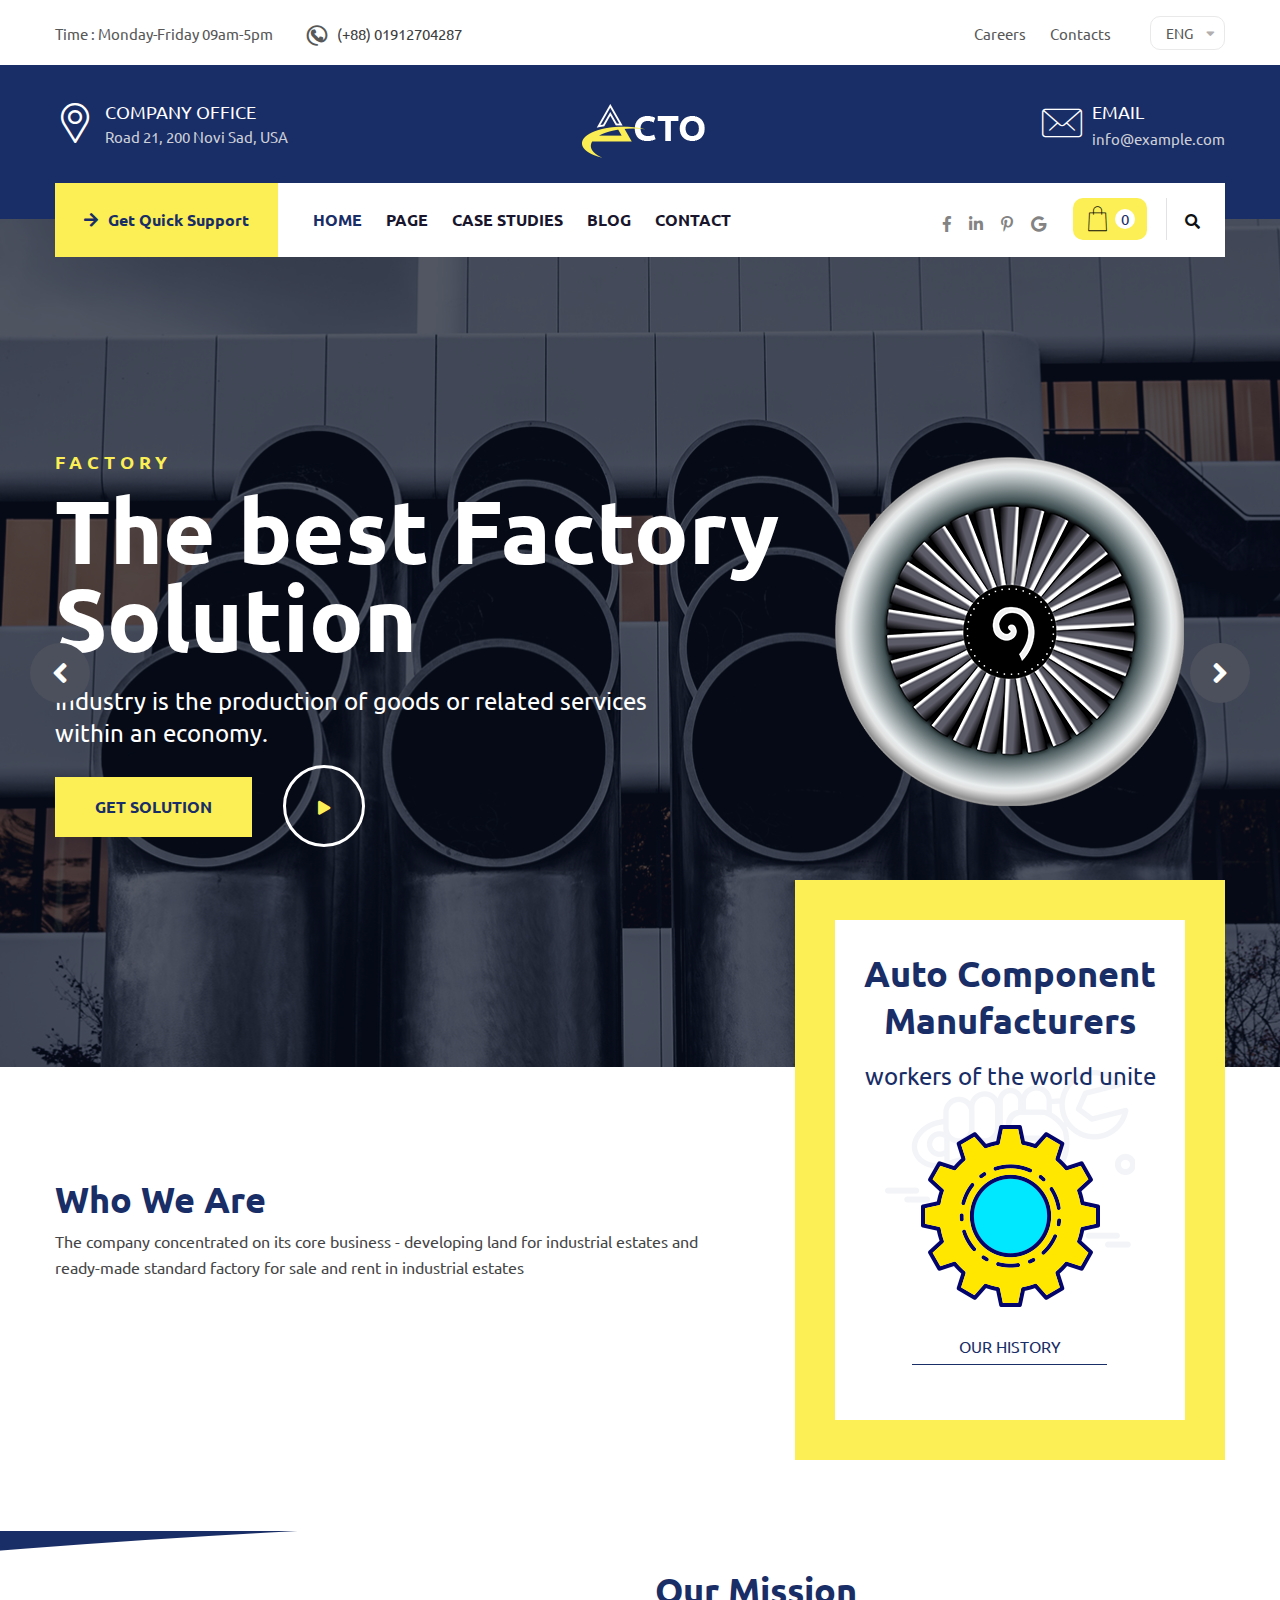
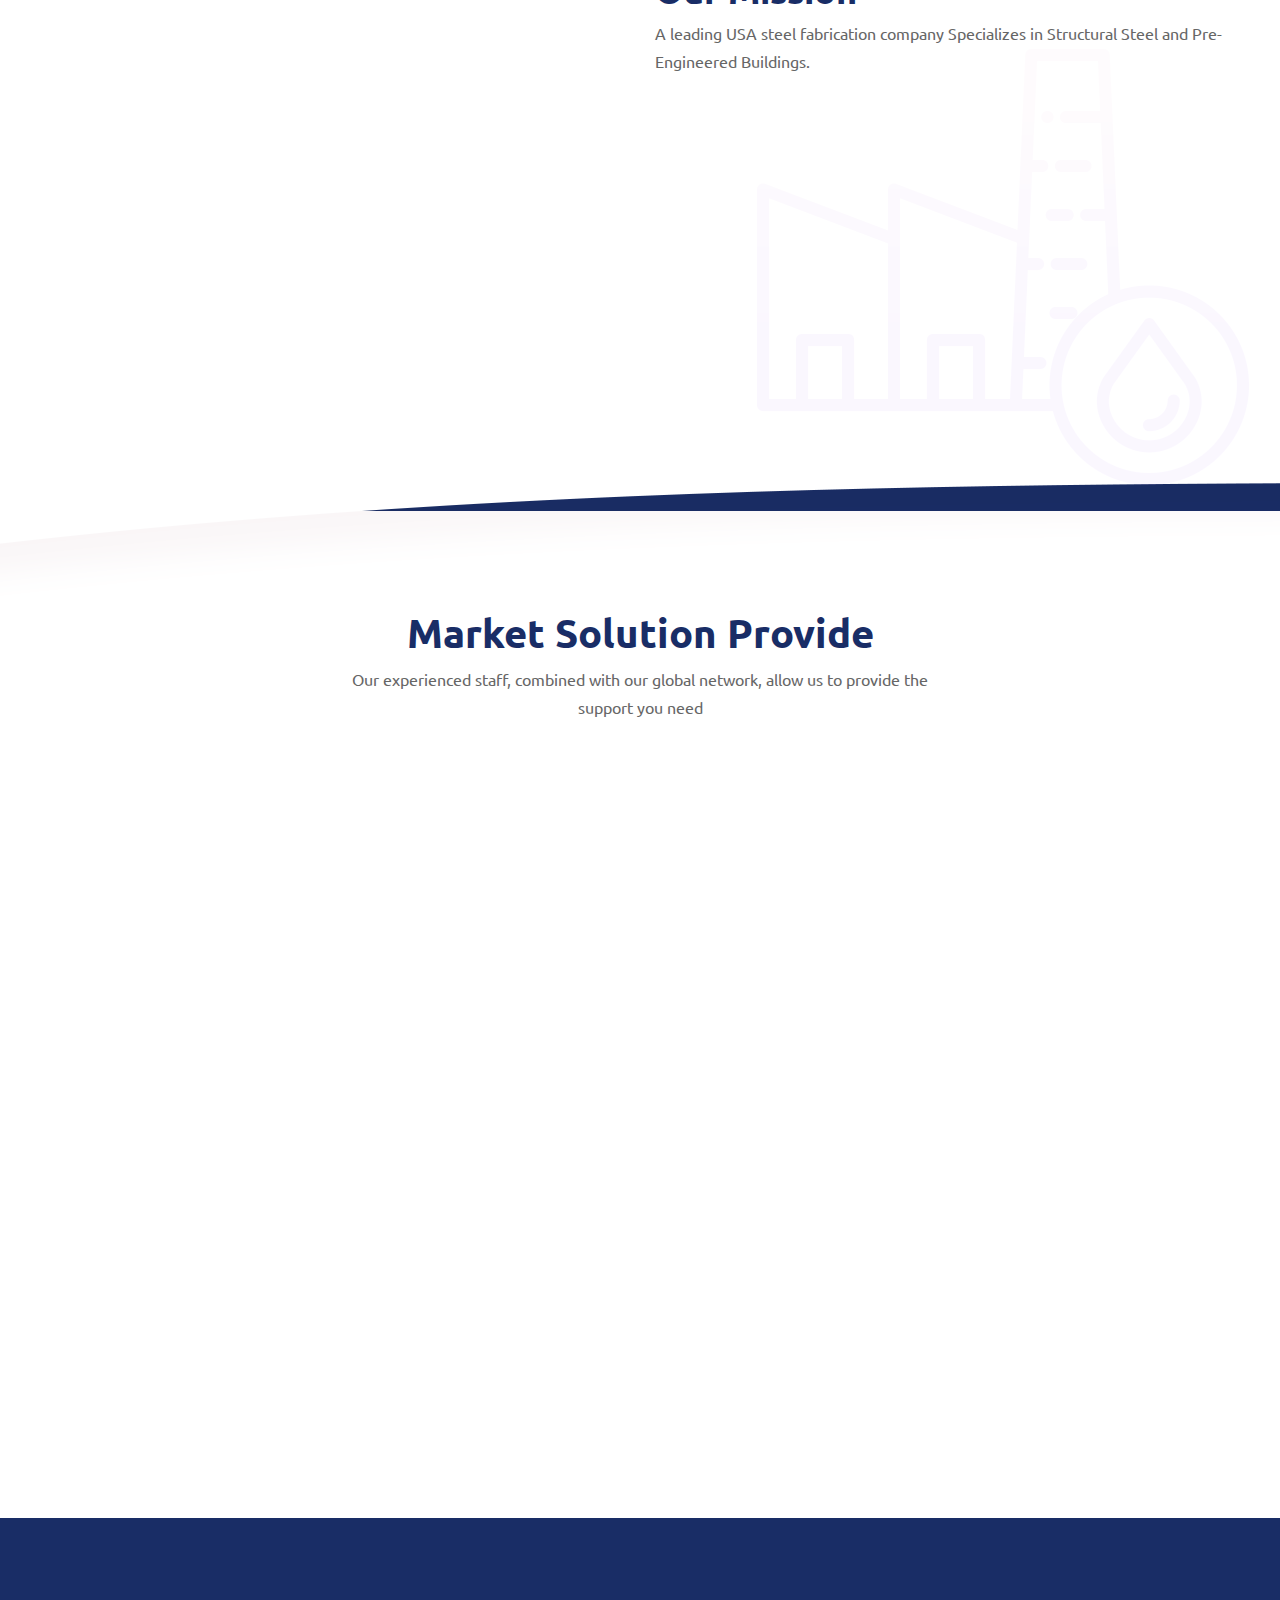
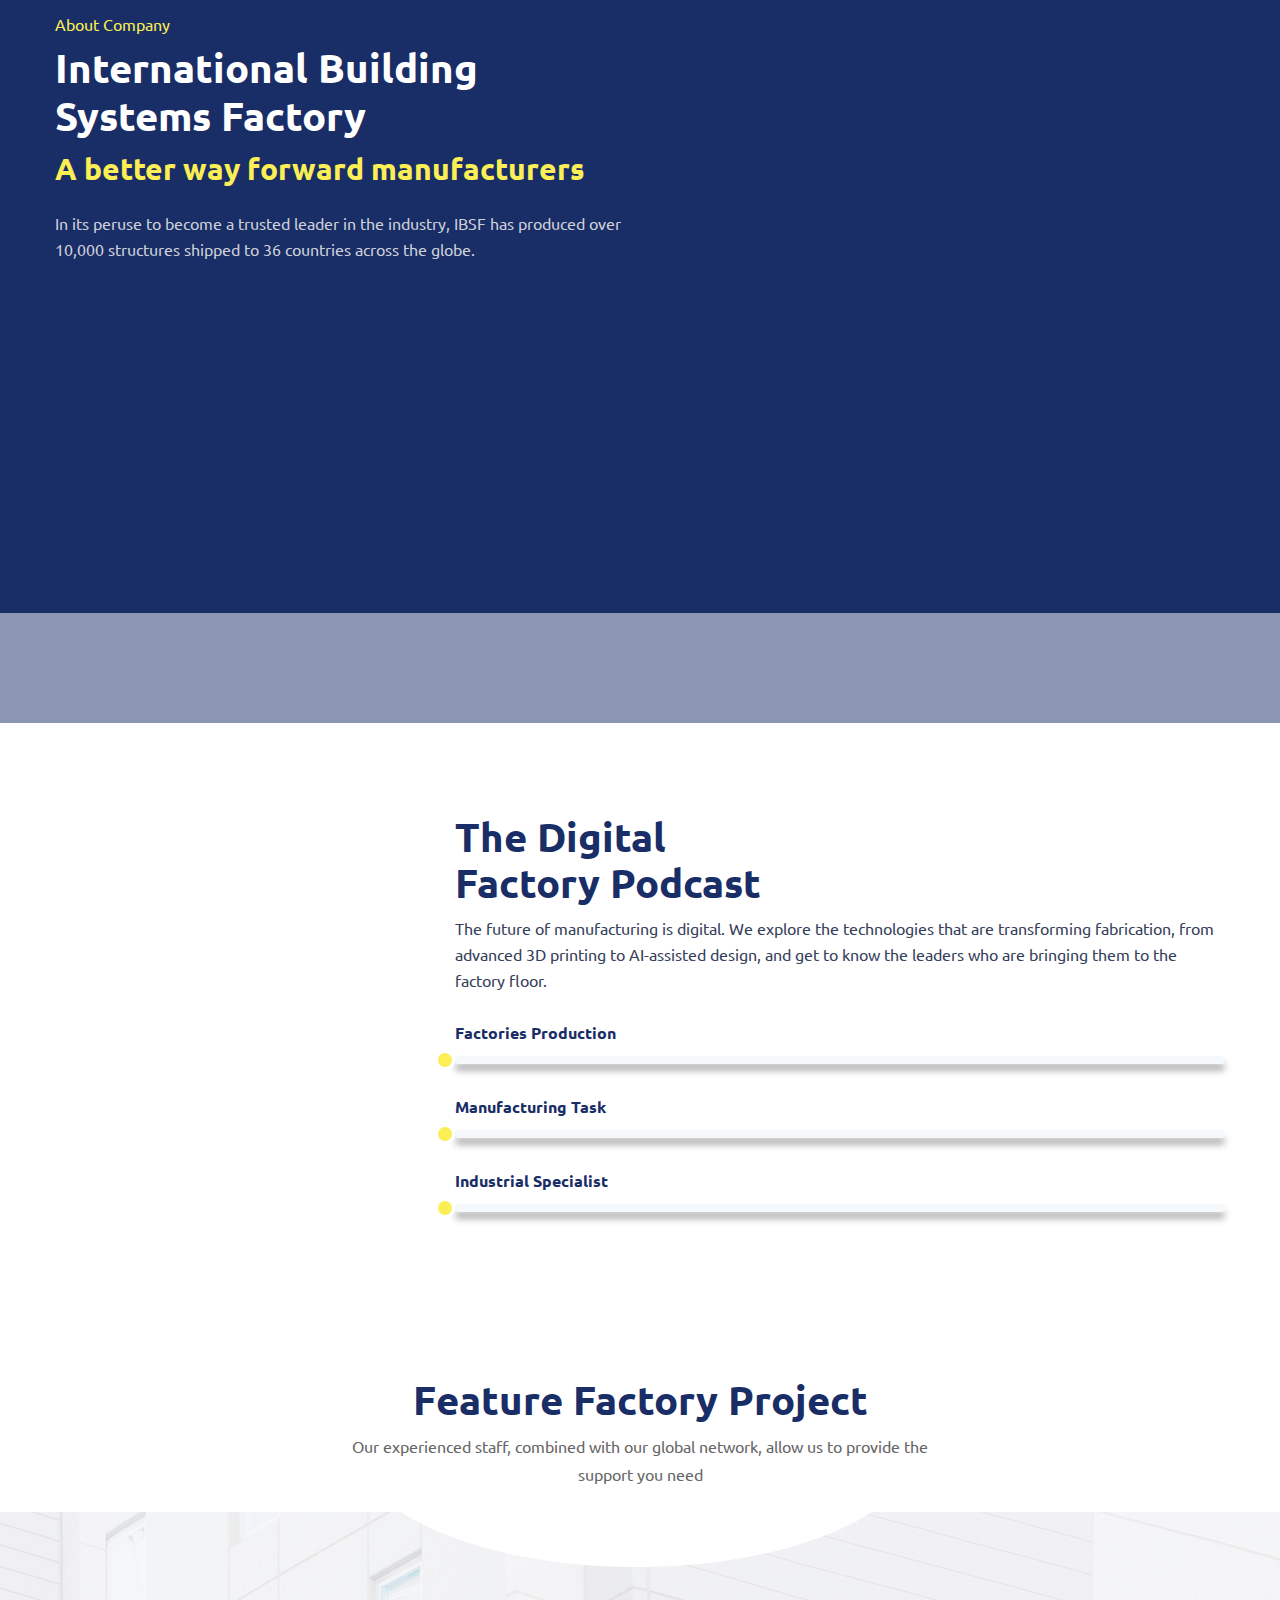
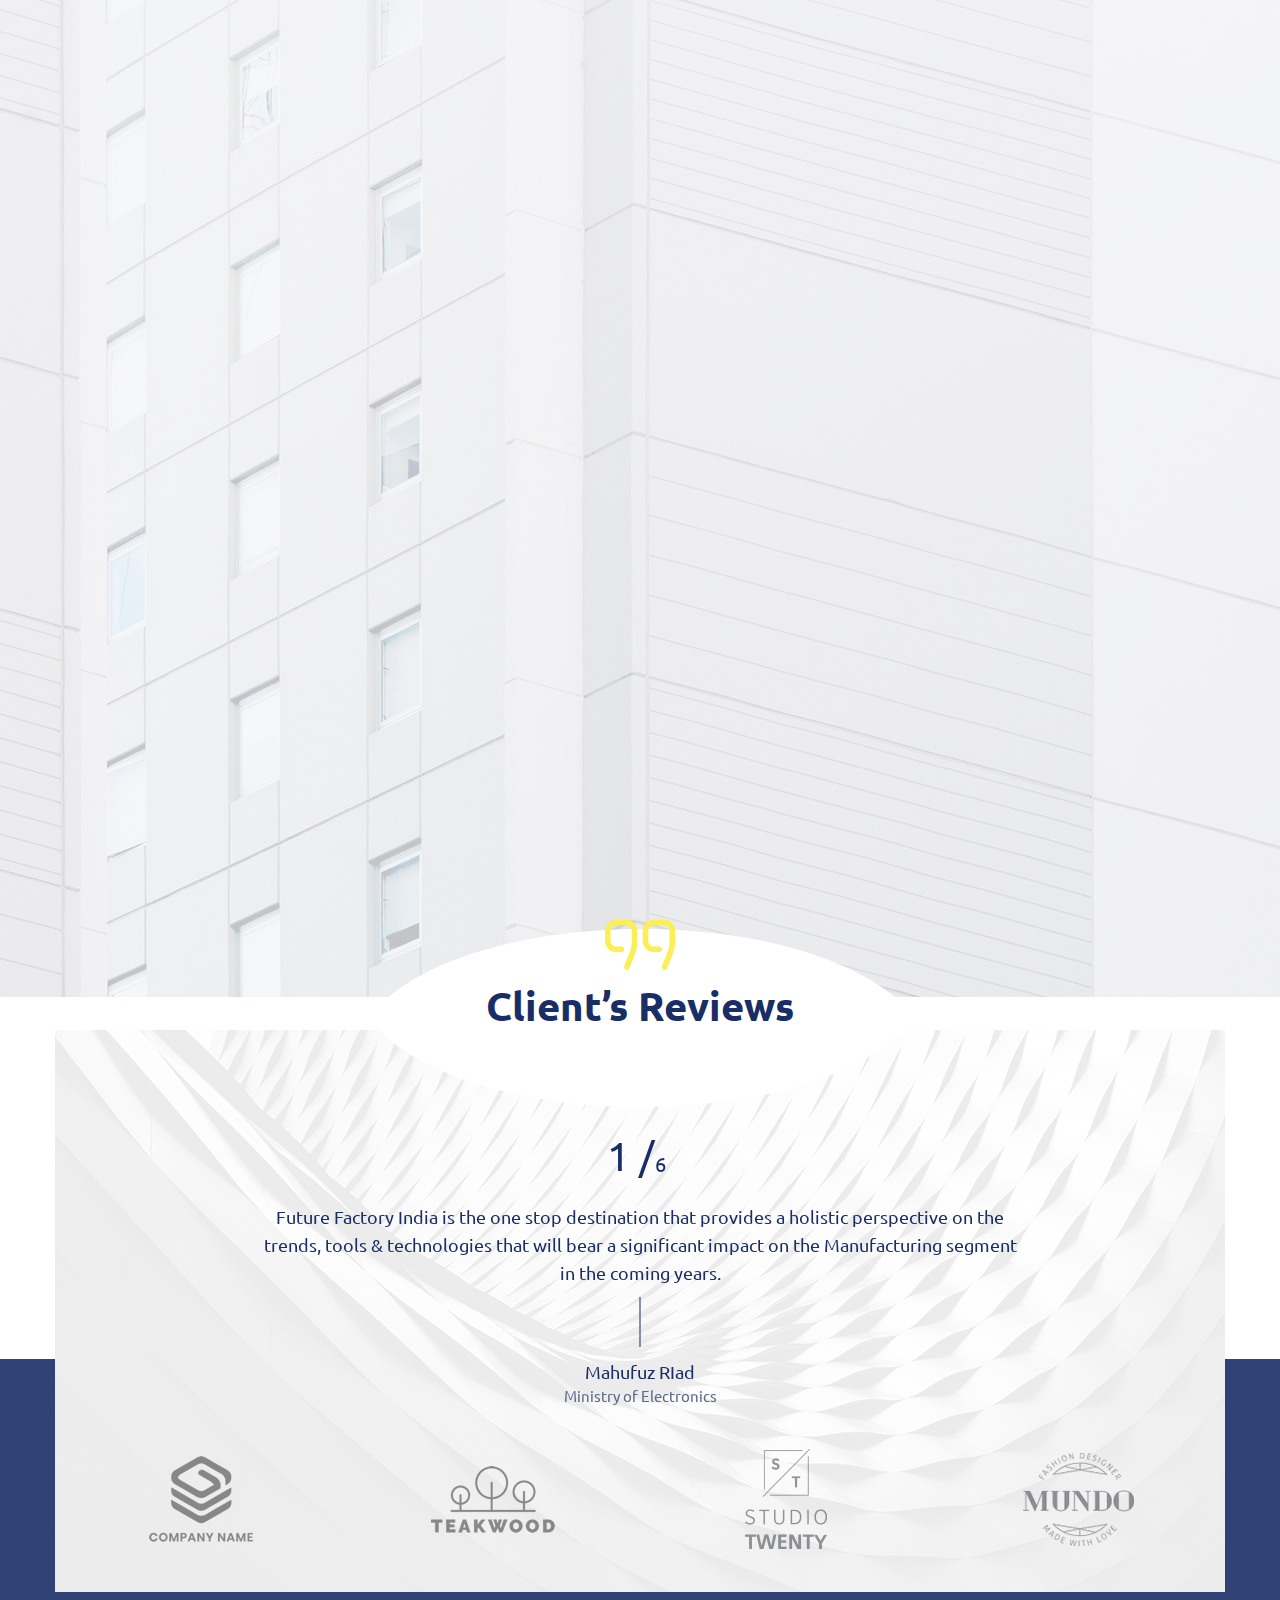
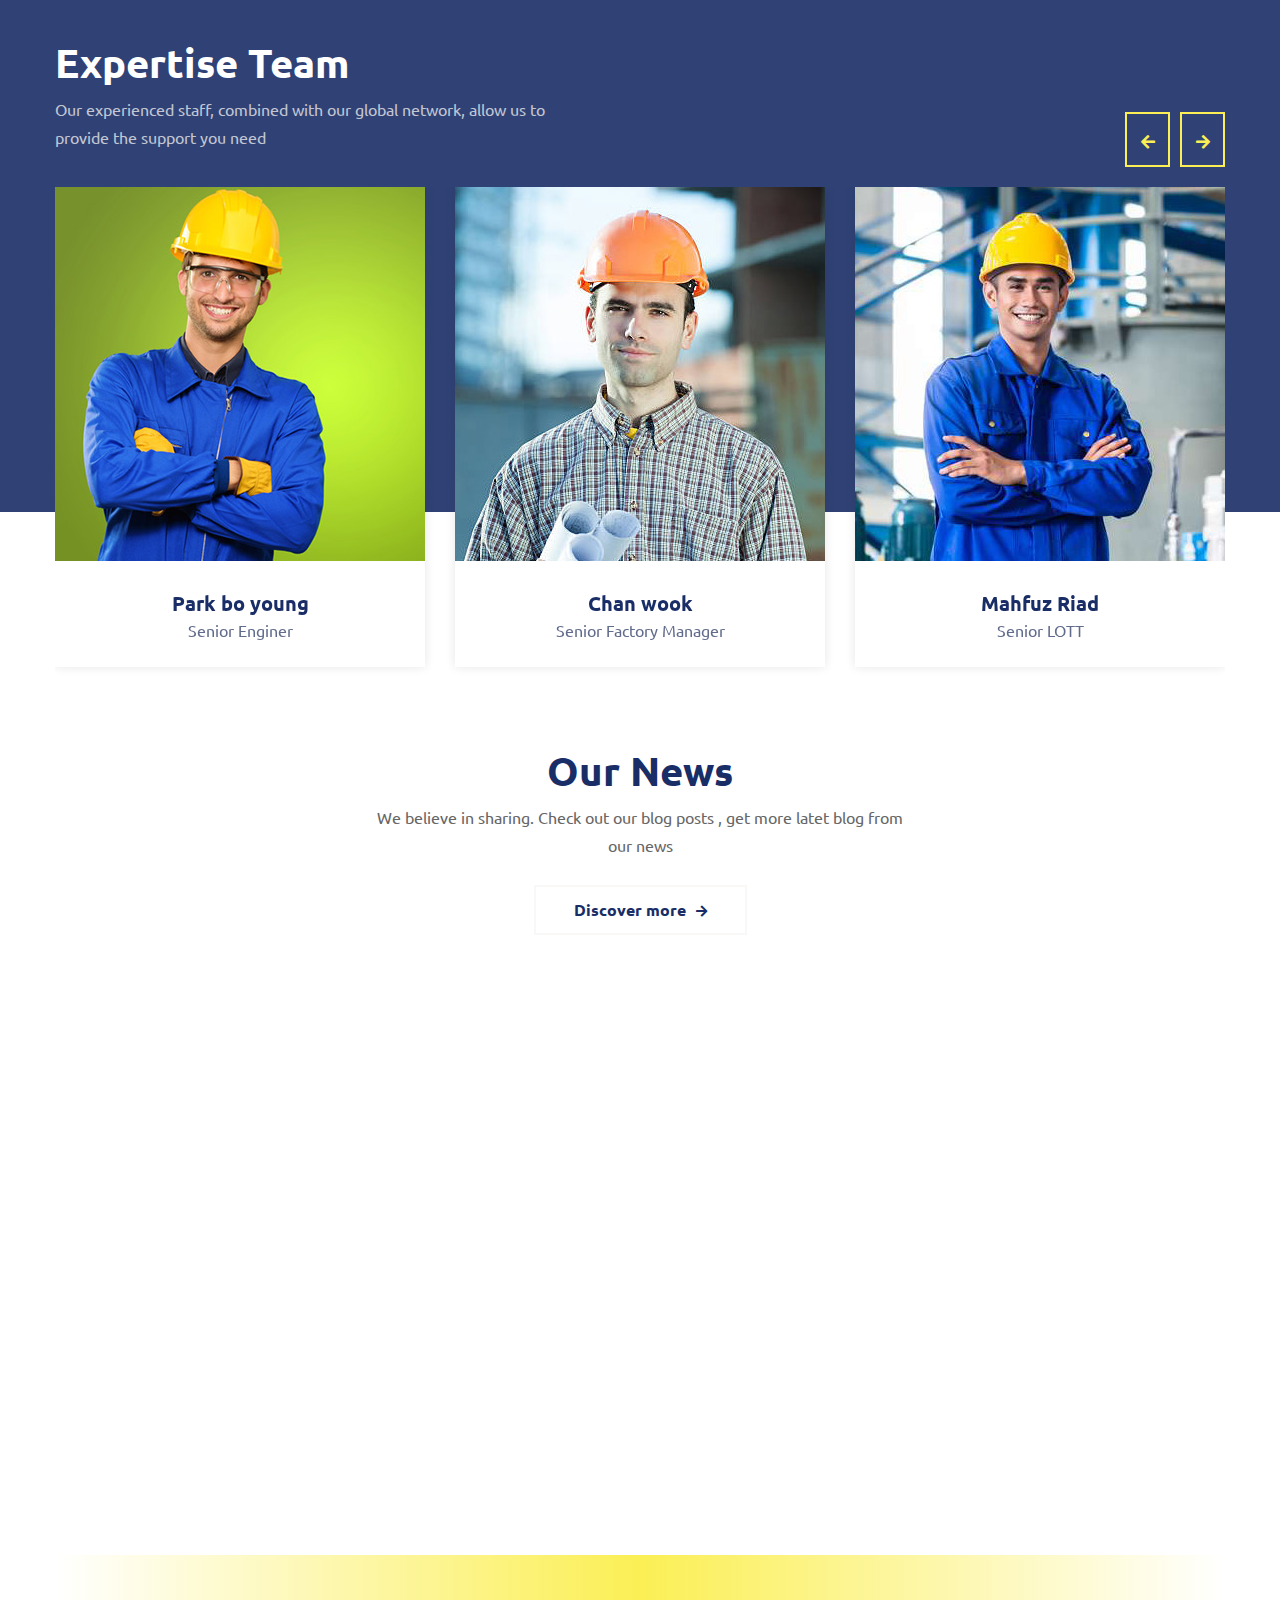
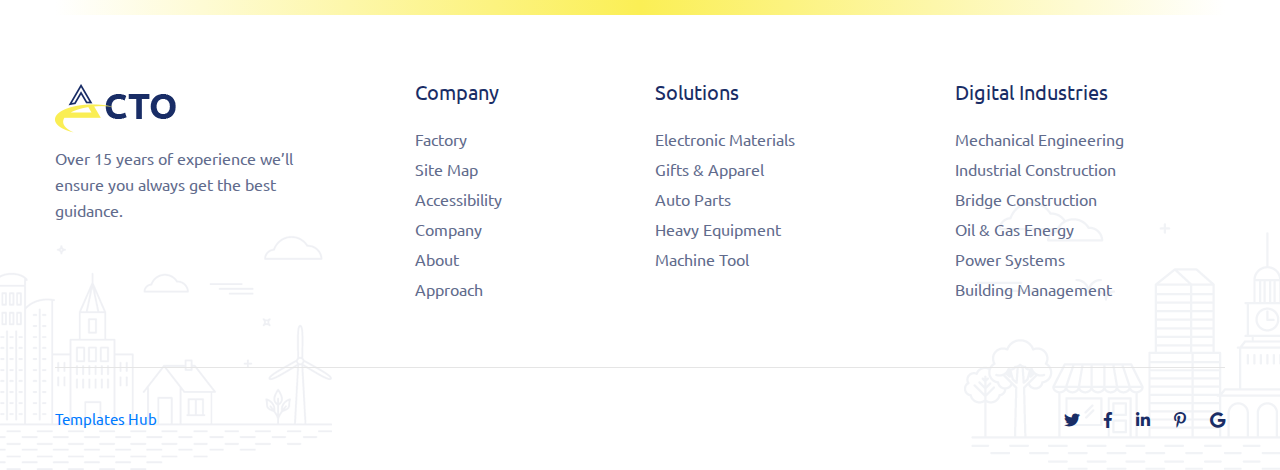
==== index-2.html @ e413510d "first commit" ====
<!DOCTYPE html>
<html lang="en">

<!-- Acto/index.html  13 Nov 2019 12:58:05 GMT -->
<head>
<meta charset="utf-8">
<meta http-equiv="X-UA-Compatible" content="IE=edge">
<meta name="viewport" content="width=device-width, initial-scale=1.0, maximum-scale=1.0, user-scalable=0">

<title>Acto - HTML 5 Template Preview</title>

<!-- Stylesheets -->
<link href="css/style.css" rel="stylesheet">
<link href="css/responsive.css" rel="stylesheet">
<link rel="icon" href="images/favicon.ico" type="image/x-icon">

</head>

<!-- page wrapper -->
<body class="boxed_wrapper">


    <!-- preloader -->
    <div class="preloader"></div>
    <!-- preloader -->


    <!-- search-box-layout -->
    <div class="wraper_flyout_search">
        <div class="table">
            <div class="table-cell">
                <div class="flyout-search-layer"></div>
                <div class="flyout-search-layer"></div>
                <div class="flyout-search-layer"></div>
                <div class="flyout-search-close">
                    <span class="flyout-search-close-line"></span>
                    <span class="flyout-search-close-line"></span>
                </div>
                <div class="flyout_search">
                    <div class="flyout-search-title">
                        <h4>Search</h4>
                    </div>
                    <div class="flyout-search-bar">
                        <form role="search" method="get" action="#">
                            <div class="form-row">
                                <input type="search" placeholder="Type to search..." value="" name="s" required="">
                                <button type="submit"><i class="fa fa-search"></i></button>
                            </div>
                        </form>
                    </div>
                </div>
            </div>
        </div>
    </div>
    <!-- search-box-layout end -->


    <!-- main header -->
    <header class="main-header">
        <!-- header-top -->
        <div class="header-top">
            <div class="container">
                <div class="inner-container clearfix">
                    <ul class="header-info pull-left">
                        <li>Time : Monday-Friday 09am-5pm</li>
                        <li><i class="flaticon-telephone-auricular-with-cable"></i><a href="tel:(+88)01912704287">(+88) 01912704287</a></li>
                    </ul>
                    <ul class="header-nav pull-right">
                        <li><a href="#">Careers</a></li>
                        <li><a href="#">Contacts</a></li>
                        <li>
                            <div class="language dropdownn">
                                <a class="dropdown-toggle" id="dropdownMenu4" data-toggle="dropdown" aria-haspopup="true" aria-expanded="true" href="#">Eng</a>
                                <ul class="dropdown-menu" aria-labelledby="dropdownMenu4">
                                    <li><a href="#">Eng</a></li>
                                    <li><a href="#">Chi</a></li>
                                    <li><a href="#">Ger</a></li>
                                    <li><a href="#">Fre</a></li>
                                </ul>
                            </div>
                        </li>
                    </ul>
                </div>
            </div>
        </div><!-- header-top end -->

        <!-- header-upper -->
        <div class="header-upper">
            <div class="container">
                <div class="inner-container clearfix">
                    <div class="left-content pull-left">
                        <div class="info-box">
                            <div class="icon-box"><i class="flaticon-placeholder"></i></div>
                            <h5>Company Office</h5>
                            <span>Road 21, 200 Novi Sad, USA</span>
                        </div>
                        <div class="logo-box">
                            <figure class="logo"><a href="index-2.html"><img src="images/logo.png" alt=""></a></figure>
                        </div>
                    </div>
                    <div class="right-content pull-right">
                        <div class="info-box">
                            <div class="icon-box"><i class="flaticon-mail"></i></div>
                            <h5>Email</h5>
                            <a href="mailto:info@example.com">info@example.com</a>
                        </div>
                    </div>
                </div>
            </div>
        </div><!-- header-upper end -->

        <!-- header-bottom -->
        <div class="header-bottom">
            <div class="container">
                <div class="outer-container">
                    <div class="nav-outer clearfix">
                        <div class="menu-area pull-left clearfix">
                            <div class="button-box"><a href="#"><i class="fas fa-arrow-right"></i>Get Quick Support</a></div>
                            <nav class="main-menu navbar-expand-lg">
                                <div class="navbar-header">
                                    <!-- Toggle Button -->      
                                    <button type="button" class="navbar-toggle" data-toggle="collapse" data-target=".navbar-collapse">
                                    <span class="icon-bar"></span>
                                    <span class="icon-bar"></span>
                                    <span class="icon-bar"></span>
                                    </button>
                                </div>
                                <div class="navbar-collapse collapse clearfix">
                                    <ul class="navigation clearfix">
                                        <li class="current dropdown"><a href="#">Home</a>
                                            <ul>
                                                <li><a href="index-2.html">Home Factory</a></li>
                                                <li><a href="index-3.html">Home Industry</a></li>
                                                <li><a href="index-4.html">Home Construction</a></li>
                                                <li><a href="index-5.html">Home Oil & Gas</a></li>
                                                <li><a href="index-6.html">Home Power Energy</a></li>
                                                <li><a href="index-7.html">Home Industrial Machinery</a></li>
                                                <li><a href="index-8.html">Home Fabric & Textile</a></li>
                                                <li><a href="index-9.html">Home Medical Equepments</a></li>
                                                <li class="dropdown"><a href="#">Header Styles</a>
                                                    <ul>
                                                        <li><a href="index-2.html">Header Style 01</a></li>
                                                        <li><a href="index-3.html">Header Style 02</a></li>
                                                        <li><a href="index-4.html">Header Style 03</a></li>
                                                        <li><a href="index-5.html">Header Style 04</a></li>
                                                        <li><a href="index-6.html">Header Style 05</a></li>
                                                        <li><a href="index-7.html">Header Style 06</a></li>
                                                        <li><a href="index-8.html">Header Style 07</a></li>
                                                        <li><a href="index-9.html">Header Style 08</a></li>
                                                    </ul>
                                                </li>
                                            </ul>
                                        </li>
                                        <li class="dropdown"><a href="#">Page</a>
                                            <ul>
                                                <li class="dropdown"><a href="#">About Page</a>
                                                    <ul>
                                                        <li><a href="about.html">About Type 01</a></li>
                                                        <li><a href="about-2.html">About Type 02</a></li>
                                                    </ul>
                                                </li>
                                                <li class="dropdown"><a href="#">Team Page</a>
                                                    <ul>
                                                        <li><a href="team.html">Team Type 01</a></li>
                                                        <li><a href="team-2.html">Team Type 02</a></li>
                                                    </ul>
                                                </li>
                                                <li class="dropdown"><a href="#">Service Page</a>
                                                    <ul>
                                                        <li><a href="service.html">Service Type 01</a></li>
                                                        <li><a href="service-2.html">Service Type 02</a></li>
                                                        <li><a href="service-3.html">Service Type 03</a></li>
                                                        <li><a href="service-single.html">Service Single 01</a></li>
                                                        <li><a href="service-single-2.html">Service Single 02</a></li>
                                                    </ul>
                                                </li>
                                                <li class="dropdown"><a href="#">Shop Page</a>
                                                    <ul>
                                                        <li><a href="shop.html">Shop Type 01</a></li>
                                                        <li><a href="shop-2.html">Shop Type 02</a></li>
                                                        <li><a href="shop-single.html">Single Shop</a></li>
                                                    </ul>
                                                </li>
                                                <li><a href="history.html">Our History</a></li>
                                                <li><a href="partner.html">Our Partners</a></li>
                                                <li><a href="testimonial.html">Our Testimonial</a></li>
                                                <li><a href="gallery.html">Our Gallery</a></li>
                                                <li><a href="coming-soon.html">Coming Soon</a></li>
                                                <li><a href="error.html">Error Page</a></li>
                                            </ul>
                                        </li> 
                                        <li class="dropdown"><a href="#">Case Studies</a>
                                            <ul>
                                                <li><a href="case.html">Case Type 01</a></li>
                                                <li><a href="case-2.html">Case Type 02</a></li>
                                                <li><a href="case-3.html">Case Type 03</a></li>
                                                <li><a href="case-4.html">Case Type 04</a></li>
                                                <li><a href="case-single.html">Case Single 01</a></li>
                                                <li><a href="case-single-2.html">Case Single 02</a></li>
                                            </ul>
                                        </li>
                                        <li class="dropdown"><a href="#">Blog</a>
                                            <ul>
                                                <li><a href="blog-grid.html">Blog Grid</a></li>
                                                <li><a href="blog-classic.html">Blog Classic</a></li>
                                                <li><a href="blog-single.html">Blog Single</a></li>
                                            </ul>
                                        </li>                              
                                        <li class="dropdown"><a href="#">Contact</a>
                                            <ul>
                                                <li><a href="contact.html">Contact Type 01</a></li>
                                                <li><a href="contact-2.html">Contact Type 02</a></li>
                                            </ul>
                                        </li> 
                                    </ul>
                                </div>
                            </nav>
                        </div>
                        <div class="info-box pull-right clearfix">
                            <ul class="social-links">
                                <li><a href="#"><i class="fab fa-facebook-f"></i></a></li>
                                <li><a href="#"><i class="fab fa-linkedin-in"></i></a></li>
                                <li><a href="#"><i class="fab fa-pinterest-p"></i></a></li>
                                <li><a href="#"><i class="fab fa-google"></i></a></li>
                            </ul>
                            <div class="shop-cart"><a href="shop.html"><i class="flaticon-shopping-bag"></i><span>0</span></a></div>
                            <div class="search-box">
                                <div class="header-flyout-searchbar">
                                    <i class="fa fa-search"></i>
                                </div>
                            </div>
                        </div>
                    </div>
                </div>
            </div>
        </div><!-- header-bottom end -->

        <!--sticky Header-->
        <div class="sticky-header">
            <div class="container clearfix">
                <figure class="logo-box"><a href="index-2.html"><img src="images/small-logo.png" alt=""></a></figure>
                <div class="menu-area">
                    <nav class="main-menu navbar-expand-lg">
                        <div class="navbar-header">
                            <!-- Toggle Button -->      
                            <button type="button" class="navbar-toggle" data-toggle="collapse" data-target=".navbar-collapse">
                            <span class="icon-bar"></span>
                            <span class="icon-bar"></span>
                            <span class="icon-bar"></span>
                            </button>
                        </div>
                        <div class="navbar-collapse collapse clearfix">
                            <ul class="navigation clearfix">
                                <li class="current dropdown"><a href="#">Home</a>
                                    <ul>
                                        <li><a href="index-2.html">Home Factory</a></li>
                                        <li><a href="index-3.html">Home Industry</a></li>
                                        <li><a href="index-4.html">Home Construction</a></li>
                                        <li><a href="index-5.html">Home Oil & Gas</a></li>
                                        <li><a href="index-6.html">Home Power Energy</a></li>
                                        <li><a href="index-7.html">Home Industrial Machinery</a></li>
                                        <li><a href="index-8.html">Home Fabric & Textile</a></li>
                                        <li><a href="index-9.html">Home Medical Equepments</a></li>
                                        <li class="dropdown"><a href="#">Header Styles</a>
                                            <ul>
                                                <li><a href="index-2.html">Header Style 01</a></li>
                                                <li><a href="index-3.html">Header Style 02</a></li>
                                                <li><a href="index-4.html">Header Style 03</a></li>
                                                <li><a href="index-5.html">Header Style 04</a></li>
                                                <li><a href="index-6.html">Header Style 05</a></li>
                                                <li><a href="index-7.html">Header Style 06</a></li>
                                                <li><a href="index-8.html">Header Style 07</a></li>
                                                <li><a href="index-9.html">Header Style 08</a></li>
                                            </ul>
                                        </li>
                                    </ul>
                                </li>
                                <li class="dropdown"><a href="#">Page</a>
                                    <ul>
                                        <li class="dropdown"><a href="#">About Page</a>
                                            <ul>
                                                <li><a href="about.html">About Type 01</a></li>
                                                <li><a href="about-2.html">About Type 02</a></li>
                                            </ul>
                                        </li>
                                        <li class="dropdown"><a href="#">Team Page</a>
                                            <ul>
                                                <li><a href="team.html">Team Type 01</a></li>
                                                <li><a href="team-2.html">Team Type 02</a></li>
                                            </ul>
                                        </li>
                                        <li class="dropdown"><a href="#">Service Page</a>
                                            <ul>
                                                <li><a href="service.html">Service Type 01</a></li>
                                                <li><a href="service-2.html">Service Type 02</a></li>
                                                <li><a href="service-3.html">Service Type 03</a></li>
                                                <li><a href="service-single.html">Service Single 01</a></li>
                                                <li><a href="service-single-2.html">Service Single 02</a></li>
                                            </ul>
                                        </li>
                                        <li class="dropdown"><a href="#">Shop Page</a>
                                            <ul>
                                                <li><a href="shop.html">Shop Type 01</a></li>
                                                <li><a href="shop-2.html">Shop Type 02</a></li>
                                                <li><a href="shop-single.html">Single Shop</a></li>
                                            </ul>
                                        </li>
                                        <li><a href="history.html">Our History</a></li>
                                        <li><a href="partner.html">Our Partners</a></li>
                                        <li><a href="testimonial.html">Our Testimonial</a></li>
                                        <li><a href="gallery.html">Our Gallery</a></li>
                                        <li><a href="coming-soon.html">Coming Soon</a></li>
                                        <li><a href="error.html">Error Page</a></li>
                                    </ul>
                                </li> 
                                <li class="dropdown"><a href="#">Case Studies</a>
                                    <ul>
                                        <li><a href="case.html">Case Type 01</a></li>
                                        <li><a href="case-2.html">Case Type 02</a></li>
                                        <li><a href="case-3.html">Case Type 03</a></li>
                                        <li><a href="case-4.html">Case Type 04</a></li>
                                        <li><a href="case-single.html">Case Single 01</a></li>
                                        <li><a href="case-single-2.html">Case Single 02</a></li>
                                    </ul>
                                </li>
                                <li class="dropdown"><a href="#">Blog</a>
                                    <ul>
                                        <li><a href="blog-grid.html">Blog Grid</a></li>
                                        <li><a href="blog-classic.html">Blog Classic</a></li>
                                        <li><a href="blog-single.html">Blog Single</a></li>
                                    </ul>
                                </li>                              
                                <li class="dropdown"><a href="#">Contact</a>
                                    <ul>
                                        <li><a href="contact.html">Contact Type 01</a></li>
                                        <li><a href="contact-2.html">Contact Type 02</a></li>
                                    </ul>
                                </li> 
                            </ul>
                        </div>
                    </nav>
                </div>
            </div>
        </div><!-- sticky-header end -->
    </header>
    <!-- main-header end -->


    <!-- main-slider -->
    <section class="main-slider">
        <div class="main-slider-carousel owl-carousel owl-theme">
            <div class="slide" style="background-image:url(images/main-slider/slider-1.jpg)">
                <div class="container">
                    <div class="row">
                        <div class="col-lg-8 col-md-12 col-sm-12 content-column">
                            <div class="content-box">
                                <h5>Factory</h5>
                                <h1>The best Factory Solution</h1>
                                <div class="text">Industry is the production of goods or related services<br />within an economy.</div>
                                <div class="button-box">
                                    <div class="link-button"><a href="#">Get Solution</a></div>
                                    <div class="video-button"><a href="https://www.youtube.com/watch?v=nfP5N9Yc72A&amp;t=28s" class="lightbox-image" data-caption=""><i class="fas fa-play"></i></a></div>
                                </div>
                            </div>
                        </div>
                        <div class="col-lg-4 col-md-12 col-sm-12 image-column">
                            <div class="image-box">
                                <figure class="image"><img src="images/resource/wheel-1.png" alt=""></figure>
                            </div>
                        </div>
                    </div>
                </div>
            </div>
            <div class="slide" style="background-image:url(images/main-slider/slider-2.jpg)">
                <div class="container">
                    <div class="row">
                        <div class="col-lg-8 col-md-12 col-sm-12 content-column">
                            <div class="content-box">
                                <h5>Factory</h5>
                                <h1>The best Factory Solution</h1>
                                <div class="text">Industry is the production of goods or related services<br />within an economy.</div>
                                <div class="button-box">
                                    <div class="link-button"><a href="#">Get Solution</a></div>
                                    <div class="video-button"><a href="https://www.youtube.com/watch?v=nfP5N9Yc72A&amp;t=28s" class="lightbox-image" data-caption=""><i class="fas fa-play"></i></a></div>
                                </div>
                            </div>
                        </div>
                        <div class="col-lg-4 col-md-12 col-sm-12 image-column">
                            <div class="image-box">
                                <figure class="image"><img src="images/resource/wheel-1.png" alt=""></figure>
                            </div>
                        </div>
                    </div>
                </div>
            </div>
            <div class="slide" style="background-image:url(images/main-slider/slider-3.jpg)">
                <div class="container">
                    <div class="row">
                        <div class="col-lg-8 col-md-12 col-sm-12 content-column">
                            <div class="content-box">
                                <h5>Factory</h5>
                                <h1>The best Factory Solution</h1>
                                <div class="text">Industry is the production of goods or related services<br />within an economy.</div>
                                <div class="button-box">
                                    <div class="link-button"><a href="#">Get Solution</a></div>
                                    <div class="video-button"><a href="https://www.youtube.com/watch?v=nfP5N9Yc72A&amp;t=28s" class="lightbox-image" data-caption=""><i class="fas fa-play"></i></a></div>
                                </div>
                            </div>
                        </div>
                        <div class="col-lg-4 col-md-12 col-sm-12 image-column">
                            <div class="image-box">
                                <figure class="image"><img src="images/resource/wheel-1.png" alt=""></figure>
                            </div>
                        </div>
                    </div>
                </div>
            </div>
        </div>
    </section>
    <!-- main-slider end -->


    <!-- weare-section -->
    <section class="weare-section">
        <div class="container">
            <div class="row">
                <div class="col-xl-7 col-lg-12 col-md-12 content-column">
                    <div class="content-box">
                        <div class="title-box">
                            <h2>Who We Are</h2>
                            <div class="text">The company concentrated on its core business - developing land for industrial estates and ready-made standard factory for sale and rent in industrial estates</div>
                        </div>
                        <div class="inner-box clearfix" data-aos="fade-right" data-aos-easing="linear" data-aos-duration="1500">
                            <div class="single-item">
                                <div class="item">
                                    <div class="icon-box"><i class="icon flaticon-industry"></i></div>
                                    <h2>120+</h2>
                                    <div class="text">Factories in Bangladesh</div>
                                </div>
                            </div>
                            <div class="single-item">
                                <div class="item">
                                    <div class="icon-box"><i class="icon flaticon-pollution"></i></div>
                                    <h2>4,121 MB</h2>
                                    <div class="text">Registered capital</div>
                                </div>
                            </div>
                            <div class="button-box"><a href="#">Read more</a></div>
                        </div>
                    </div>
                </div>
                <div class="col-xl-5 col-lg-6 col-md-12 inner-column">
                    <div class="inner-content wow fadeInUp" data-wow-delay="900ms" data-wow-duration="1500ms">
                        <div class="inner-box">
                            <h2>Auto Component Manufacturers</h2>
                            <h3>workers of the world unite</h3>
                            <figure class="icon-box"><img src="images/icons/gear-1.png" alt=""></figure>
                            <div class="link-btn"><a href="history.html">OUR HISTORY</a></div>
                        </div>
                    </div>
                </div>
            </div>
        </div>
    </section>
    <!-- weare-section end -->


    <!-- ourmission-section -->
    <section class="ourmission-section">
        <div class="container">
            <div class="row">
                <div class="col-lg-6 col-md-12 col-sm-12 image-column">
                    <figure class="image clearfix wow fadeInLeft" data-wow-delay="900ms" data-wow-duration="1500ms"><img src="images/resource/mission-1.png" alt=""></figure>
                </div>
                <div class="col-lg-6 col-md-12 col-sm-12 content-column">
                    <div class="content-box">
                        <div class="title-box">
                            <h2>Our Mission</h2>
                            <div class="text">A leading USA steel fabrication company Specializes in Structural Steel and Pre-Engineered Buildings.</div>
                        </div>
                        <div class="inner-box">
                            <div class="counter-block-one wow zoomIn" data-wow-delay="500ms" data-wow-duration="1500ms">
                                <div class="text">Factory Result</div>
                                <div class="count-outer count-box">
                                    <span class="count-text" data-speed="1500" data-stop="20">0</span><span>k</span>
                                </div>
                            </div>
                            <div class="counter-block-one wow zoomIn" data-wow-delay="00ms" data-wow-duration="1500ms">
                                <div class="text">Work history</div>
                                <div class="count-outer count-box">
                                    <span class="count-text" data-speed="1500" data-stop="10">0</span><span>k</span><span class="symble">+</span>
                                </div>
                            </div>
                            <div class="counter-block-one wow zoomIn" data-wow-delay="500ms" data-wow-duration="1500ms">
                                <div class="text">ward-winning</div>
                                <div class="count-outer count-box">
                                    <span class="count-text" data-speed="1500" data-stop="99">0</span><span class="symble">%</span>
                                </div>
                            </div>
                        </div>
                    </div>
                </div>
            </div>
        </div>
    </section>
    <!-- ourmission-section end -->


    <!-- service-section -->
    <section class="service-section">
        <div class="container">
            <div class="sec-title centred">
                <h1>Market Solution Provide</h1>
                <p>Our experienced staff, combined with our global network, allow us to provide the<br />support you need</p>
            </div>
            <div class="row">
                <div class="col-lg-6 col-md-12 col-sm-12 service-block">
                    <div class="service-block-one wow fadeInLeft" data-wow-delay="00ms" data-wow-duration="1500ms">
                        <div class="inner-box">
                            <figure class="image-box"><a href="service-single.html"><img src="images/resource/service-1.jpg" alt=""></a></figure>
                            <div class="content-box">
                                <div class="icon-box"><i class="flaticon-factory"></i></div>
                                <h3><a href="blog-single.html">Oil & Gas Energy</a></h3>
                                <div class="text">Petroleum refiners, fuel transport and end-user sales at gas stations. the gas industry, including natural</div>
                                <div class="link-btn"><a href="service-single.html">Go Continues<i class="fas fa-arrow-right"></i></a></div>
                            </div>
                        </div>
                    </div>
                </div>
                <div class="col-lg-6 col-md-12 col-sm-12 service-block">
                    <div class="service-block-one wow fadeInRight" data-wow-delay="00ms" data-wow-duration="1500ms">
                        <div class="inner-box">
                            <figure class="image-box"><a href="service-single.html"><img src="images/resource/service-2.jpg" alt=""></a></figure>
                            <div class="content-box">
                                <div class="icon-box"><i class="flaticon-oil"></i></div>
                                <h3><a href="blog-single.html">Manufacturing CXOs</a></h3>
                                <div class="text">Petroleum refiners, fuel transport and end-user sales at gas stations. the gas industry, including natural</div>
                                <div class="link-btn"><a href="service-single.html">Go Continues<i class="fas fa-arrow-right"></i></a></div>
                            </div>
                        </div>
                    </div>
                </div>
                <div class="col-lg-6 col-md-12 col-sm-12 service-block">
                    <div class="service-block-one wow fadeInLeft" data-wow-delay="500ms" data-wow-duration="1500ms">
                        <div class="inner-box">
                            <figure class="image-box"><a href="service-single.html"><img src="images/resource/service-3.jpg" alt=""></a></figure>
                            <div class="content-box">
                                <div class="icon-box"><i class="flaticon-nuclear-plant"></i></div>
                                <h3><a href="blog-single.html">Power & Energy</a></h3>
                                <div class="text">Petroleum refiners, fuel transport and end-user sales at gas stations. the gas industry, including natural</div>
                                <div class="link-btn"><a href="service-single.html">Go Continues<i class="fas fa-arrow-right"></i></a></div>
                            </div>
                        </div>
                    </div>
                </div>
                <div class="col-lg-6 col-md-12 col-sm-12 service-block">
                    <div class="service-block-one wow fadeInRight" data-wow-delay="500ms" data-wow-duration="1500ms">
                        <div class="inner-box">
                            <figure class="image-box"><a href="service-single.html"><img src="images/resource/service-4.jpg" alt=""></a></figure>
                            <div class="content-box">
                                <div class="icon-box"><i class="flaticon-factory-machine"></i></div>
                                <h3><a href="blog-single.html">Major Industrial</a></h3>
                                <div class="text">Petroleum refiners, fuel transport and end-user sales at gas stations. the gas industry, including natural</div>
                                <div class="link-btn"><a href="service-single.html">Go Continues<i class="fas fa-arrow-right"></i></a></div>
                            </div>
                        </div>
                    </div>
                </div>
            </div>
        </div>
    </section>
    <!-- service-section end -->


    <!-- about-section -->
    <section class="about-section bg-color-1">
        <div class="container">
            <div class="inner-content">
                <div class="row">
                    <div class="col-lg-6 col-md-12 col-sm-12 content-column">
                        <div class="content-box">
                            <div class="top-content">
                                <div class="top-text">About Company</div>
                                <h1>International Building Systems Factory</h1>
                                <h2>A better way forward manufacturers</h2>
                                <div class="text">In its peruse to become a trusted leader in the industry, IBSF has produced over 10,000 structures shipped to 36 countries across the globe.</div>
                            </div>
                            <div class="inner-box wow fadeInLeft" data-wow-delay="300ms" data-wow-duration="1500ms">
                                <div class="row">
                                    <div class="col-lg-6 col-md-6 col-sm-12 single-column">
                                        <div class="single-item">
                                            <div class="icon-box"><i class="flaticon-factory-machine"></i></div>
                                            <h5><a href="#">Infrastructure Heads</a></h5>
                                            <div class="text">Petroleum refiners, fuel transport and end-user sales at gas stations.</div>
                                        </div>
                                    </div>
                                    <div class="col-lg-6 col-md-6 col-sm-12 single-column">
                                        <div class="single-item">
                                            <div class="icon-box"><i class="flaticon-oil"></i></div>
                                            <h5><a href="#">Petroleum Refinery</a></h5>
                                            <div class="text">Petroleum refiners, fuel transport and end-user sales at gas stations.</div>
                                        </div>
                                    </div>
                                </div>
                            </div>
                            <div class="lower-content wow fadeInUp" data-wow-delay="500ms" data-wow-duration="1500ms">
                                <h2>Startup Influencers and Angel Investors</h2>
                                <div class="link-btn"><a href="#"><i class="flaticon-slim-right"></i></a></div>
                            </div>
                        </div>
                    </div>
                    <div class="col-lg-6 col-md-12 col-sm-12 image-column">
                        <figure class="image-box wow fadeInRight" data-wow-delay="500ms" data-wow-duration="1500ms"><img src="images/resource/about-1.jpg" alt=""></figure>
                    </div>
                </div>
            </div>
        </div>
    </section>
    <!-- about-section end -->


    <!-- factory-section -->
    <section class="factory-section" style="background-image: url(images/background/factory-bg.jpg);">
        <div class="container">
            <div class="row">
                <div class="col-xl-8 col-lg-12 col-md-12 offset-xl-4 content-column">
                    <div class="content-box">
                        <div class="sec-title"><h1>The Digital<br />Factory Podcast</h1></div>
                        <div class="text">The future of manufacturing is digital. We explore the technologies that are transforming fabrication, from advanced 3D printing to AI-assisted design, and get to know the leaders who are bringing them to the factory floor.</div>
                        <div class="progress-content">
                            <div class="single-progress-box">
                                <h6>Factories Production</h6>
                                <div class="progress" data-value="85">
                                    <div class="progress-bar" role="progressbar" aria-valuenow="85" aria-valuemin="0" aria-valuemax="100">
                                        <div class="value-holder"><span class="value"></span>%</div>
                                    </div>
                                </div>
                            </div>
                            <div class="single-progress-box">
                                <h6>Manufacturing Task</h6>
                                <div class="progress" data-value="95">
                                    <div class="progress-bar" role="progressbar" aria-valuenow="95" aria-valuemin="0" aria-valuemax="100">
                                        <div class="value-holder"><span class="value"></span>%</div>
                                    </div>
                                </div>
                            </div>
                            <div class="single-progress-box">
                                <h6>Industrial Specialist</h6>
                                <div class="progress" data-value="80">
                                    <div class="progress-bar" role="progressbar" aria-valuenow="80" aria-valuemin="0" aria-valuemax="100">
                                        <div class="value-holder"><span class="value"></span>%</div>
                                    </div>
                                </div>
                            </div>
                        </div>
                    </div>
                </div>
            </div>
        </div>
    </section>
    <!-- factory-section end -->


    <!-- project-section -->
    <section class="project-section">
        <div class="large-container">
            <div class="sec-title centred">
                <h1>Feature Factory Project</h1>
                <p>Our experienced staff, combined with our global network, allow us to provide the<br />support you need</p>
            </div>
            <div class="row">
                <div class="col-lg-3 col-md-6 col-sm-12 project-block">
                    <div class="project-block-one wow fadeInUp" data-wow-delay="00ms" data-wow-duration="1500ms">
                        <div class="inner-box">
                            <div class="image-box">
                                <figure class="image"><img src="images/gallery/project-1.jpg" alt=""></figure>
                                <a href="images/gallery/project-1.jpg" class="lightbox-image" data-fancybox='gallery'><i class="flaticon-add"></i></a>
                            </div>
                            <div class="lower-content">
                                <div class="count-number">01</div>
                                <h3><a href="case-single.html">Material Handling</a></h3>
                                <div class="text">Material Handling & Industrial Robo cost-effective, lightweight, and reliable fluid rotary unions</div>
                            </div>
                        </div>
                    </div>
                </div>
                <div class="col-lg-3 col-md-6 col-sm-12 project-block">
                    <div class="project-block-one wow fadeInUp" data-wow-delay="200ms" data-wow-duration="1500ms">
                        <div class="inner-box">
                            <div class="image-box">
                                <figure class="image"><img src="images/gallery/project-2.jpg" alt=""></figure>
                                <a href="images/gallery/project-2.jpg" class="lightbox-image" data-fancybox='gallery'><i class="flaticon-add"></i></a>
                            </div>
                            <div class="lower-content">
                                <div class="count-number">02</div>
                                <h3><a href="case-single.html">Industrial Robotics</a></h3>
                                <div class="text">Turn your visitors into customers with our team of experts. We'll analyze your website</div>
                            </div>
                        </div>
                    </div>
                </div>
                <div class="col-lg-3 col-md-6 col-sm-12 project-block">
                    <div class="project-block-one wow fadeInUp" data-wow-delay="400ms" data-wow-duration="1500ms">
                        <div class="inner-box">
                            <div class="image-box">
                                <figure class="image"><img src="images/gallery/project-3.jpg" alt=""></figure>
                                <a href="images/gallery/project-3.jpg" class="lightbox-image" data-fancybox='gallery'><i class="flaticon-add"></i></a>
                            </div>
                            <div class="lower-content">
                                <div class="count-number">03</div>
                                <h3><a href="case-single.html">Chittagong Port</a></h3>
                                <div class="text">Factory OS is revolutionizing home construction. We’ve combined pioneering technology</div>
                            </div>
                        </div>
                    </div>
                </div>
                <div class="col-lg-3 col-md-6 col-sm-12 project-block">
                    <div class="project-block-one wow fadeInUp" data-wow-delay="600ms" data-wow-duration="1500ms">
                        <div class="inner-box">
                            <div class="image-box">
                                <figure class="image"><img src="images/gallery/project-4.jpg" alt=""></figure>
                                <a href="images/gallery/project-4.jpg" class="lightbox-image" data-fancybox='gallery'><i class="flaticon-add"></i></a>
                            </div>
                            <div class="lower-content">
                                <div class="count-number">04</div>
                                <h3><a href="case-single.html">Building construction</a></h3>
                                <div class="text">Building construction, the techniques and industry involved in the assembly and erection of structures</div>
                            </div>
                        </div>
                    </div>
                </div>
            </div>
        </div>
    </section>
    <!-- project-section end -->


    <!-- testimonial-section -->
    <section class="testimonial-section">
        <div class="container">
            <div class="inner-content">
                <div class="testimonial-content centred">
                    <div class="sec-title"><h1>Client’s Reviews</h1></div>
                    <div class="testimonial-carousel owl-carousel owl-theme">
                        <div class="content-box">
                            <div class="text">Future Factory India is the one stop destination that provides a holistic perspective on the trends, tools & technologies that will bear a significant impact on the Manufacturing segment in the coming years.</div>
                            <div class="author-info">
                                <h5>Mahufuz RIad</h5>
                                <span class="designation">Ministry of Electronics</span>
                            </div>
                        </div>
                        <div class="content-box">
                            <div class="text">Future Factory India is the one stop destination that provides a holistic perspective on the trends, tools & technologies that will bear a significant impact on the Manufacturing segment in the coming years.</div>
                            <div class="author-info">
                                <h5>Mike Albert</h5>
                                <span class="designation">Ministry of Electronics</span>
                            </div>
                        </div>
                        <div class="content-box">
                            <div class="text">Future Factory India is the one stop destination that provides a holistic perspective on the trends, tools & technologies that will bear a significant impact on the Manufacturing segment in the coming years.</div>
                            <div class="author-info">
                                <h5>Sarah Eve</h5>
                                <span class="designation">Ministry of Electronics</span>
                            </div>
                        </div>
                        <div class="content-box">
                            <div class="text">Future Factory India is the one stop destination that provides a holistic perspective on the trends, tools & technologies that will bear a significant impact on the Manufacturing segment in the coming years.</div>
                            <div class="author-info">
                                <h5>Mike Albert</h5>
                                <span class="designation">Ministry of Electronics</span>
                            </div>
                        </div>
                        <div class="content-box">
                            <div class="text">Future Factory India is the one stop destination that provides a holistic perspective on the trends, tools & technologies that will bear a significant impact on the Manufacturing segment in the coming years.</div>
                            <div class="author-info">
                                <h5>Sarah Eve</h5>
                                <span class="designation">Ministry of Electronics</span>
                            </div>
                        </div>
                        <div class="content-box">
                            <div class="text">Future Factory India is the one stop destination that provides a holistic perspective on the trends, tools & technologies that will bear a significant impact on the Manufacturing segment in the coming years.</div>
                            <div class="author-info">
                                <h5>Reena Scot</h5>
                                <span class="designation">Ministry of Electronics</span>
                            </div>
                        </div>
                    </div>
                </div>
                <div class="clients-outer">
                    <ul class="clients-logo-box clearfix">
                        <li class="logo"><figure><a href="#"><img src="images/clients/clients-1.png" alt=""></a></figure></li>
                        <li class="logo"><figure><a href="#"><img src="images/clients/clients-2.png" alt=""></a></figure></li>
                        <li class="logo"><figure><a href="#"><img src="images/clients/clients-3.png" alt=""></a></figure></li>
                        <li class="logo"><figure><a href="#"><img src="images/clients/clients-4.png" alt=""></a></figure></li>
                    </ul>
                </div>
            </div>
        </div>
    </section>
    <!-- testimonial-section end -->


    <!-- team-section -->
    <section class="team-section" style="background-image: url(images/background/team-bg.jpg);">
        <div class="container">
            <div class="sec-title">
                <h1>Expertise Team</h1>
                <p>Our experienced staff, combined with our global network, allow us to<br />provide the support you need</p>
            </div>
            <div class="three-column-carousel owl-carousel owl-theme">
                <div class="team-block-one">
                    <div class="inner-box">
                        <figure class="image-box"><a href="#"><img src="images/resource/team-1.jpg" alt=""></a></figure>
                        <div class="lower-content">
                            <h4><a href="#">Park bo young</a></h4>
                            <span class="designation">Senior Enginer</span>
                        </div>
                    </div>
                </div>
                <div class="team-block-one">
                    <div class="inner-box">
                        <figure class="image-box"><a href="#"><img src="images/resource/team-2.jpg" alt=""></a></figure>
                        <div class="lower-content">
                            <h4><a href="#">Chan wook</a></h4>
                            <span class="designation">Senior Factory Manager</span>
                        </div>
                    </div>
                </div>
                <div class="team-block-one">
                    <div class="inner-box">
                        <figure class="image-box"><a href="#"><img src="images/resource/team-3.jpg" alt=""></a></figure>
                        <div class="lower-content">
                            <h4><a href="#">Mahfuz Riad</a></h4>
                            <span class="designation">Senior LOTT</span>
                        </div>
                    </div>
                </div>
            </div>
        </div>
    </section>
    <!-- team-section end -->


    <!-- news-section -->
    <section class="news-section">
        <div class="container">
            <div class="top-box centred">
                <div class="sec-title">
                    <h1>Our News</h1>
                    <p>We believe in sharing. Check out our blog posts , get more latet  blog from<br />our news</p>
                </div>
                <div class="btn-box"><a href="#">Discover more<i class="fas fa-arrow-right"></i></a></div>
            </div>
            <div class="row">
                <div class="col-lg-5 col-md-6 col-sm-12 news-block">
                    <div class="news-block-one wow fadeInUp" data-wow-delay="00ms" data-wow-duration="1500ms">
                        <div class="inner-box">
                            <figure class="image-box"><a href="blog-single.html"><img src="images/resource/news-1.jpg" alt=""></a></figure>
                            <div class="lower-content">
                                <h4><a href="blog-single.html">Why I’ll Never Go on a Mission Trip Again</a></h4>
                                <div class="text">Our well-intentioned attempts to serve Black and Brown people barely made an impact</div>
                                <ul class="post-info">
                                    <li>Mahfuz Riad in ACTO</li>
                                    <li>Jul 16, 2019  Read 4 Min</li>
                                </ul>
                            </div>
                        </div>
                    </div>
                </div>
                <div class="col-lg-4 col-md-6 col-sm-12 post-column">
                    <div class="post-inner wow fadeInUp" data-wow-delay="500ms" data-wow-duration="1500ms">
                        <div class="post">
                            <figure class="post-thumb"><a href="blog-single.html"><img src="images/resource/post-1.jpg" alt=""></a></figure>
                            <h5><a href="blog-single.html">When a business can no longer meet the demands</a></h5>
                            <div class="text">Our well-intentioned attempts</div>
                            <span class="post-info">Jul 18, 2019  Read 1 Min</span>
                        </div>
                        <div class="post">
                            <figure class="post-thumb"><a href="blog-single.html"><img src="images/resource/post-2.jpg" alt=""></a></figure>
                            <h5><a href="blog-single.html">The Scariest Thing About DeepNude ware</a></h5>
                            <div class="text">Our well-intentioned attempts</div>
                            <span class="post-info">Jul 17, 2019  Read 5 Min</span>
                        </div>
                        <div class="post">
                            <figure class="post-thumb"><a href="blog-single.html"><img src="images/resource/post-3.jpg" alt=""></a></figure>
                            <h5><a href="blog-single.html">What Does FaceApp Do With Your Photos?</a></h5>
                            <div class="text">Our well-intentioned attempts</div>
                            <span class="post-info">Jul 17, 2019  Read 3 Min</span>
                        </div>
                        <div class="post">
                            <figure class="post-thumb"><a href="blog-single.html"><img src="images/resource/post-4.jpg" alt=""></a></figure>
                            <h5><a href="blog-single.html">Why You Need to Infuse Your Creative Practice </a></h5>
                            <div class="text">Our well-intentioned attempts</div>
                            <span class="post-info">Jul 16, 2019  Read 4 Min</span>
                        </div>
                    </div>
                </div>
                <div class="col-lg-3 col-md-6 col-sm-12 signup-column">
                    <div class="signup-box wow fadeInRight" data-wow-delay="900ms" data-wow-duration="1500ms">
                        <div class="inner-box">
                            <div class="icon-box"><i class="far fa-envelope"></i></div>
                            <h4>Stay Updated<br />Join Our Newsletter</h4>
                            <div class="text">Sign up for Medium’s Daily Digest and get the best</div>
                        </div>
                        <div class="lower-box">
                            <a href="#" class="signup-btn">Sign up</a>
                            <a href="blog-single.html" class="link-btn">More Popular Post<i class="fas fa-angle-right"></i></a>
                        </div>
                    </div>
                </div>
            </div>
        </div>
    </section>
    <!-- news-section end -->


    <!-- main-footer -->
    <footer class="main-footer">
        <div class="container">
            <div class="footer-top">
                <div class="bg-column"></div>
                <div class="widget-section">
                    <div class="row">
                        <div class="col-lg-3 col-md-6 col-sm-12 footer-column">
                            <div class="logo-widget footer-widget">
                                <figure class="footer-logo"><a href="index-2.html"><img src="images/footer-logo.png" alt=""></a></figure>
                                <div class="text">Over 15 years of experience we’ll ensure you always get the best guidance.</div>
                            </div>
                        </div>
                        <div class="col-lg-3 col-md-6 col-sm-12 footer-column">
                            <div class="links-widget company-widget footer-widget">
                                <h4 class="widget-title">Company</h4>
                                <div class="widget-content">
                                    <ul>
                                        <li><a href="#">Factory</a></li>
                                        <li><a href="#">Site Map</a></li>
                                        <li><a href="#">Accessibility</a></li>
                                        <li><a href="#">Company</a></li>
                                        <li><a href="#">About</a></li>
                                        <li><a href="#">Approach</a></li>
                                    </ul>
                                </div>
                            </div>
                        </div>
                        <div class="col-lg-3 col-md-6 col-sm-12 footer-column">
                            <div class="links-widget footer-widget">
                                <h4 class="widget-title">Solutions</h4>
                                <div class="widget-content">
                                    <ul>
                                        <li><a href="#">Electronic Materials</a></li>
                                        <li><a href="#">Gifts & Apparel</a></li>
                                        <li><a href="#">Auto Parts</a></li>
                                        <li><a href="#">Heavy Equipment</a></li>
                                        <li><a href="#">Machine Tool</a></li>
                                    </ul>
                                </div>
                            </div>
                        </div>
                        <div class="col-lg-3 col-md-6 col-sm-12 footer-column">
                            <div class="links-widget footer-widget">
                                <h4 class="widget-title">Digital Industries</h4>
                                <div class="widget-content">
                                    <ul>
                                        <li><a href="#">Mechanical Engineering</a></li>
                                        <li><a href="#">Industrial Construction</a></li>
                                        <li><a href="#">Bridge Construction</a></li>
                                        <li><a href="#">Oil & Gas Energy</a></li>
                                        <li><a href="#">Power Systems</a></li>
                                        <li><a href="#">Building Management</a></li>
                                    </ul>
                                </div>
                            </div>
                        </div>
                    </div>
                </div>
            </div>
            <div class="footer-bottom clearfix">
                <div class="copyright pull-left"><a href="templateshub.net">Templates Hub</a></div>
                <ul class="footer-social pull-right">
                    <li><a href="#"><i class="fab fa-twitter"></i></a></li>
                    <li><a href="#"><i class="fab fa-facebook-f"></i></a></li>
                    <li><a href="#"><i class="fab fa-linkedin-in"></i></a></li>
                    <li><a href="#"><i class="fab fa-pinterest-p"></i></a></li>
                    <li><a href="#"><i class="fab fa-google"></i></a></li>
                </ul>
            </div>
        </div>
    </footer>
    <!-- main-footer end -->



<!--Scroll to top-->
<button class="scroll-top scroll-to-target" data-target="html">
    <span class="fa fa-arrow-up"></span>
</button>



<!-- jequery plugins -->
<script src="js/jquery.js"></script>
<script src="js/popper.min.js"></script>
<script src="js/bootstrap.min.js"></script>

<script src="js/owl.js"></script>
<script src="js/wow.js"></script>
<script src="js/validation.js"></script>
<script src="js/jquery.fancybox.js"></script>
<script src="js/appear.js"></script>
<script src="js/aos.js"></script>
<script src="js/jquery.countTo.js"></script>

<!-- main-js -->
<script src="js/script.js"></script>

</body><!-- End of .page_wrapper -->

<!-- Acto/index.html  13 Nov 2019 12:58:05 GMT -->
</html>
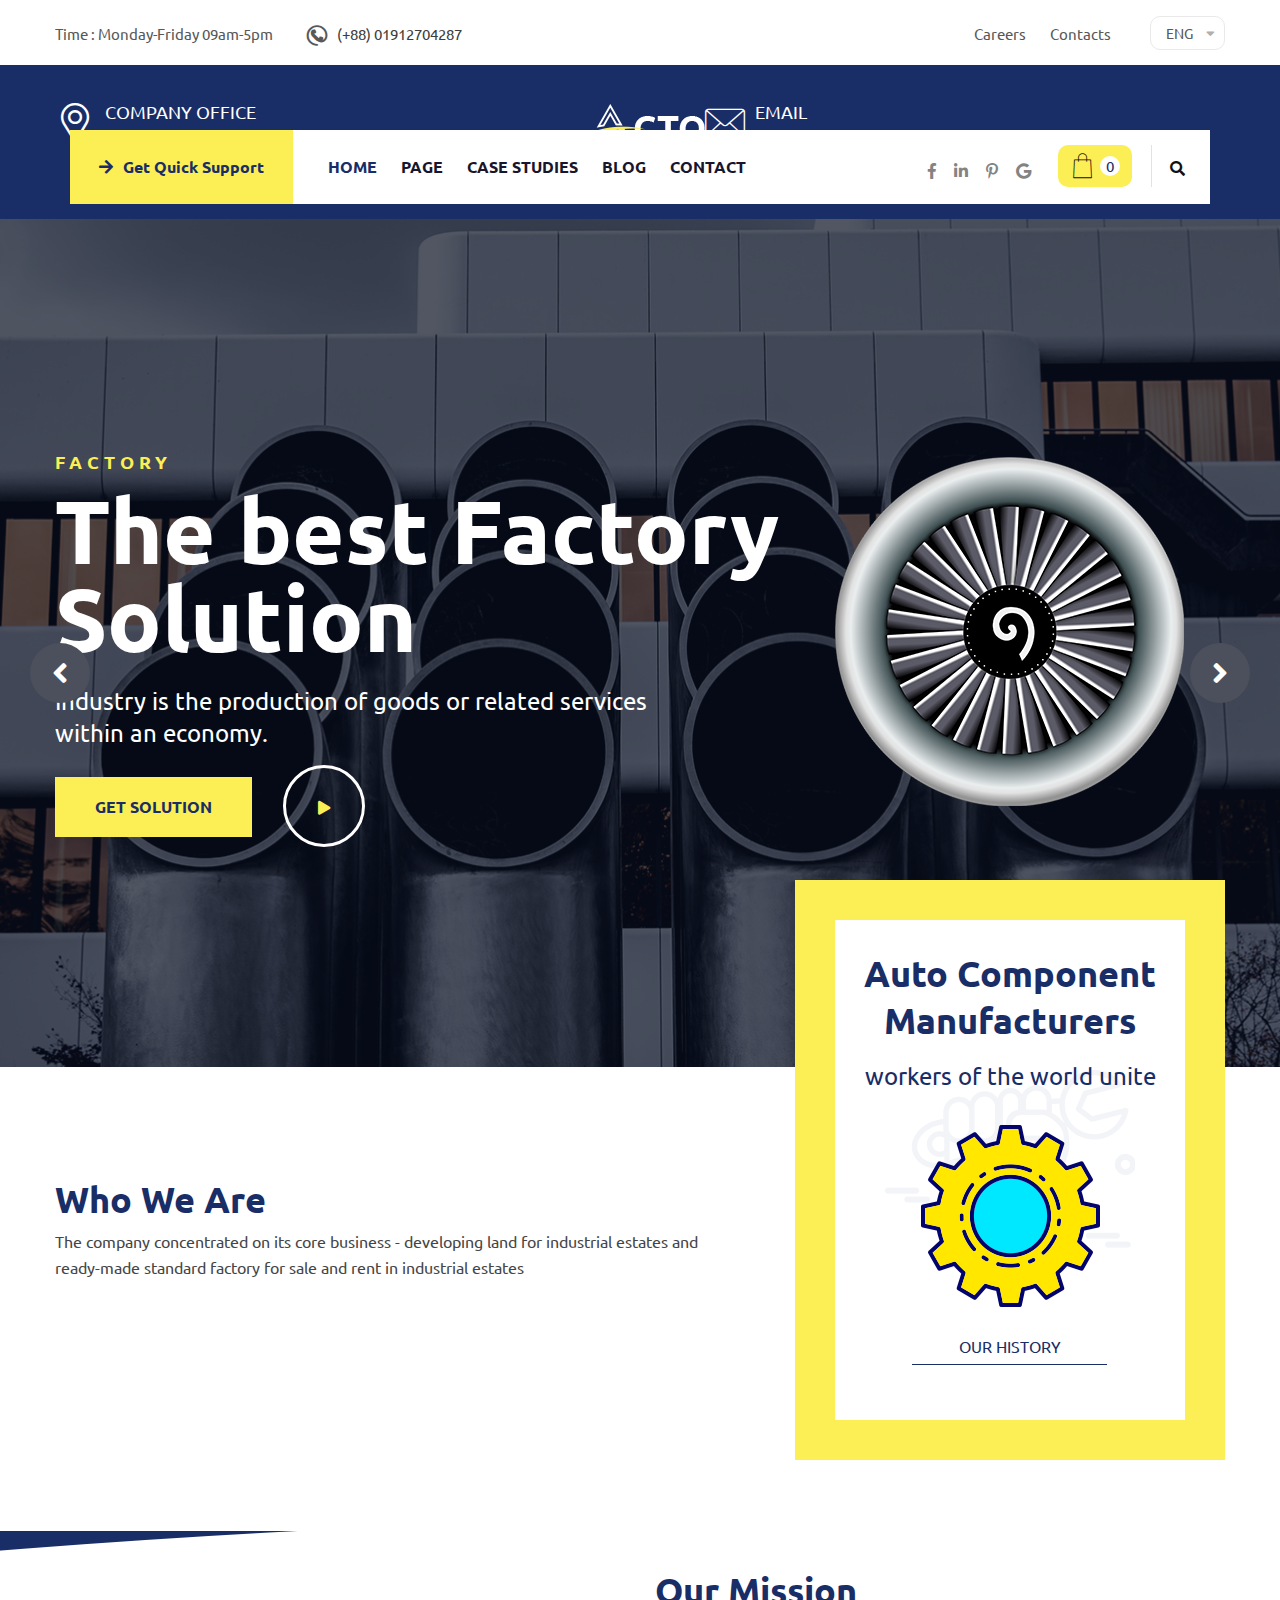
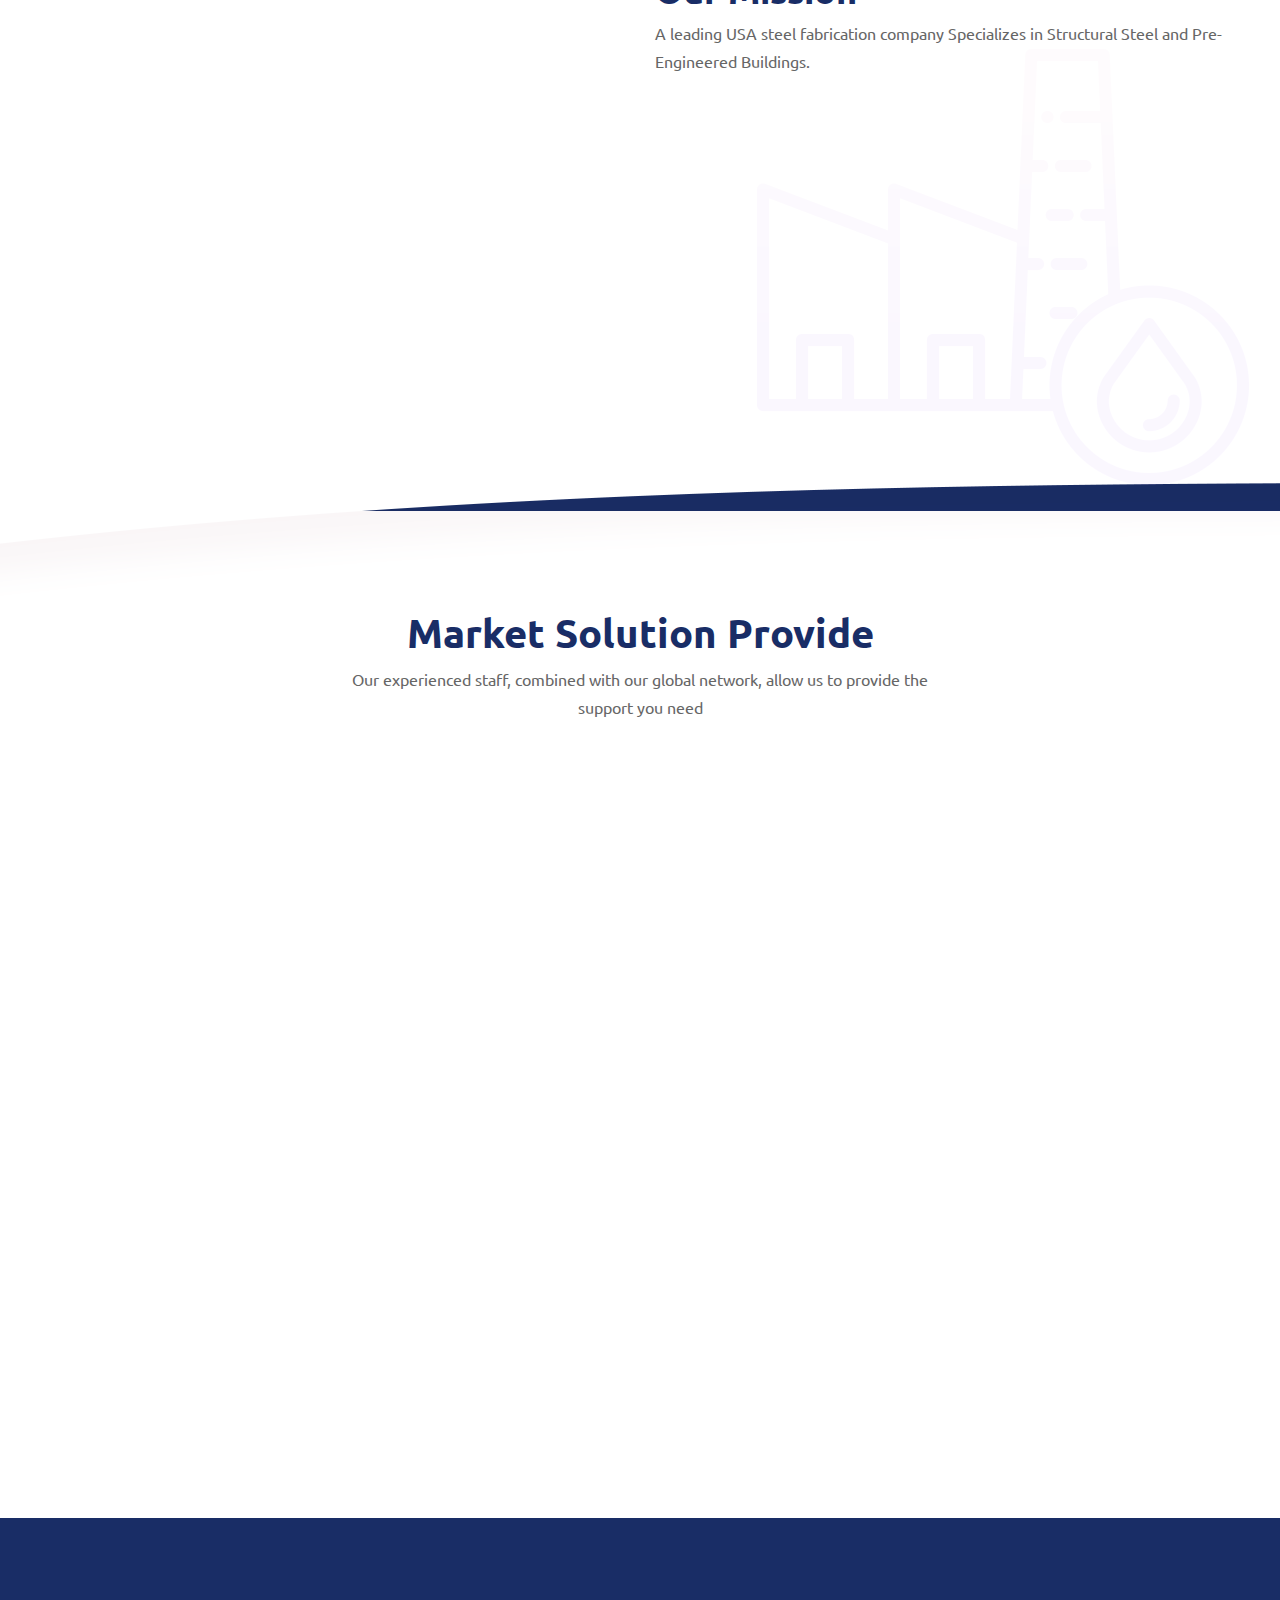
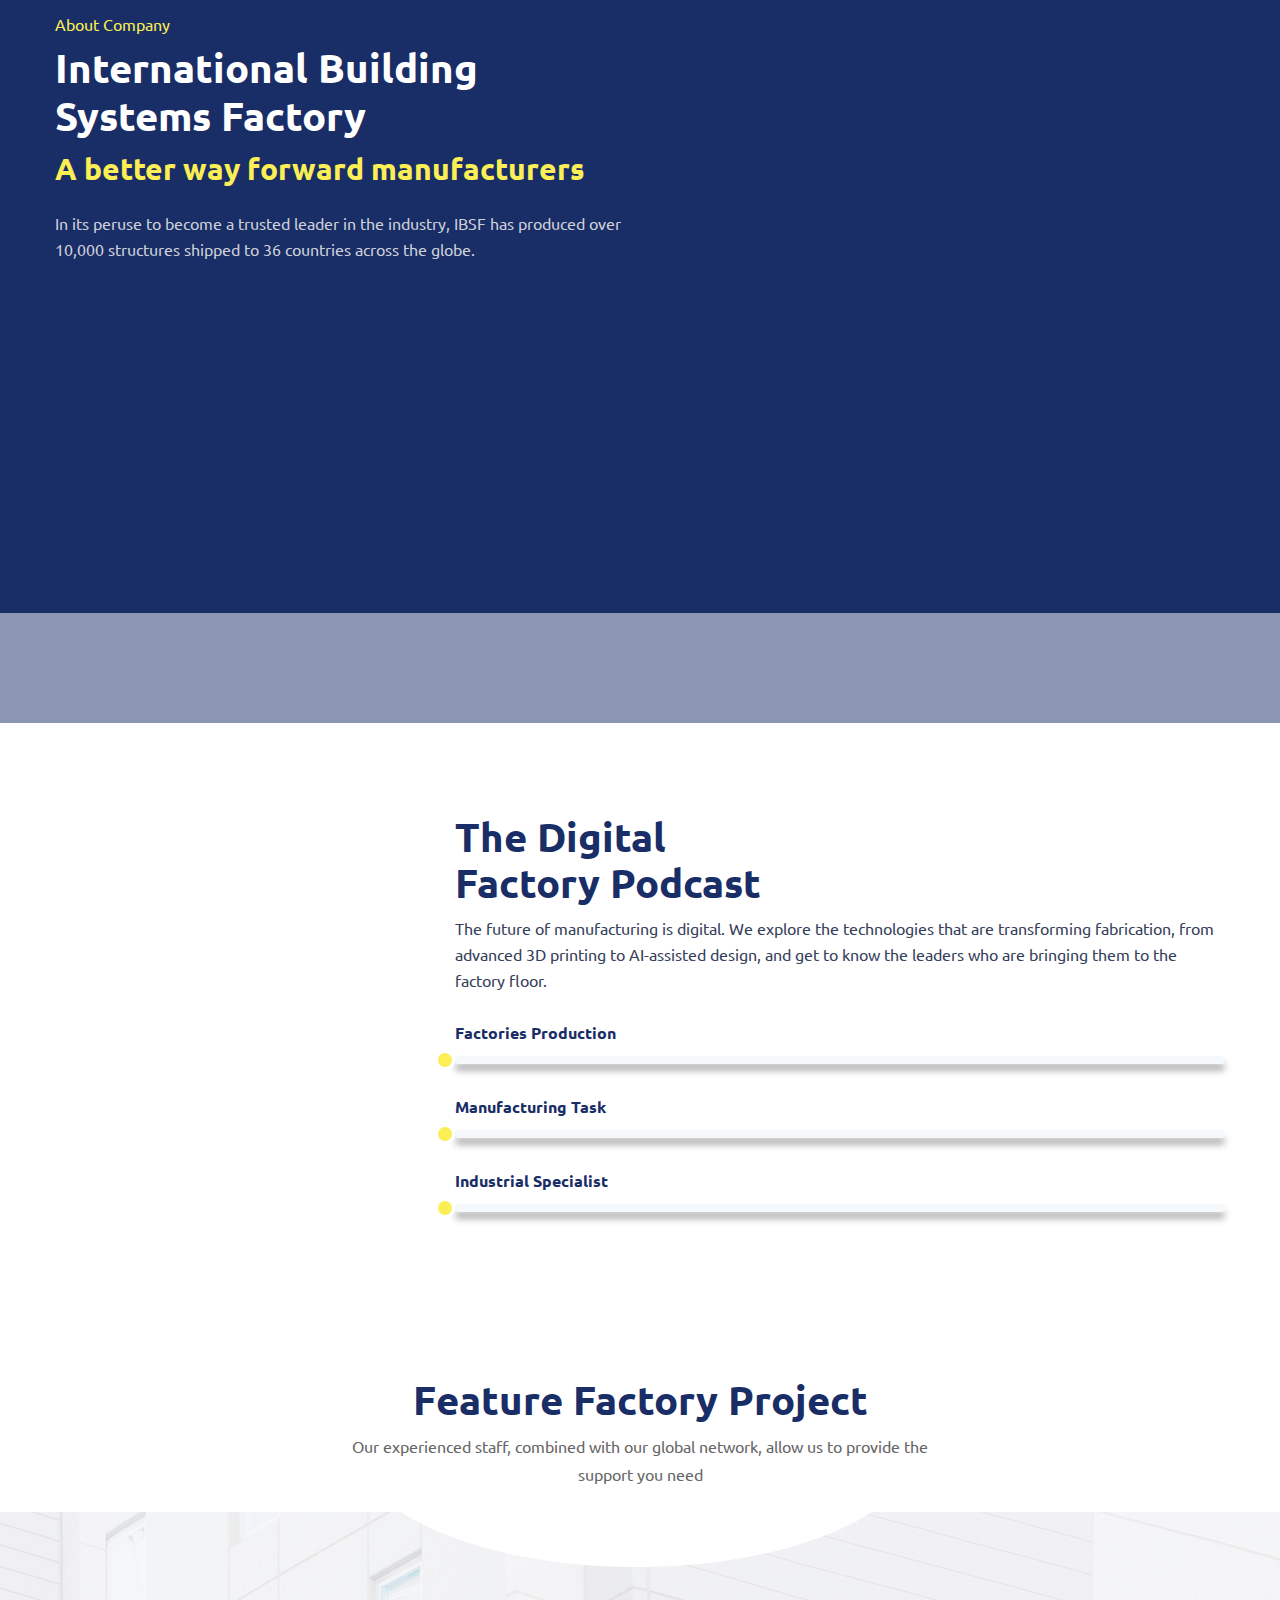
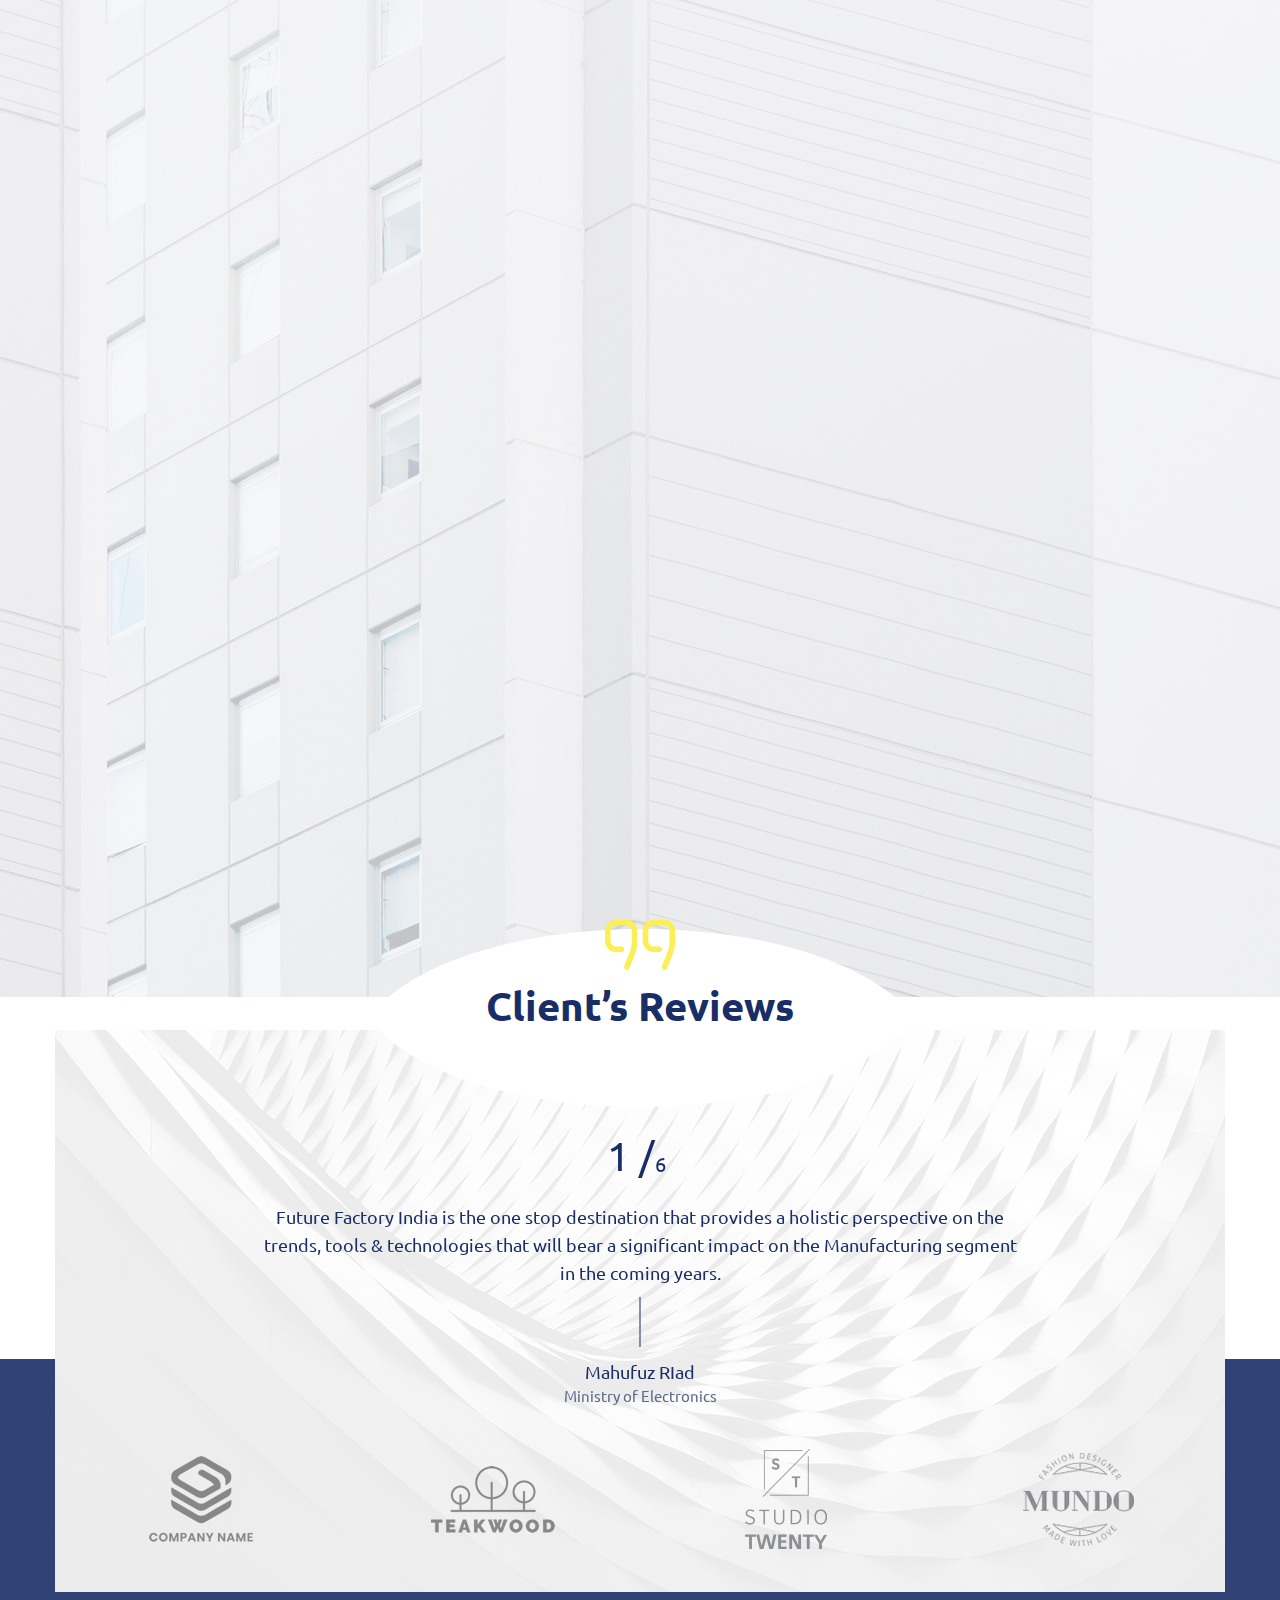
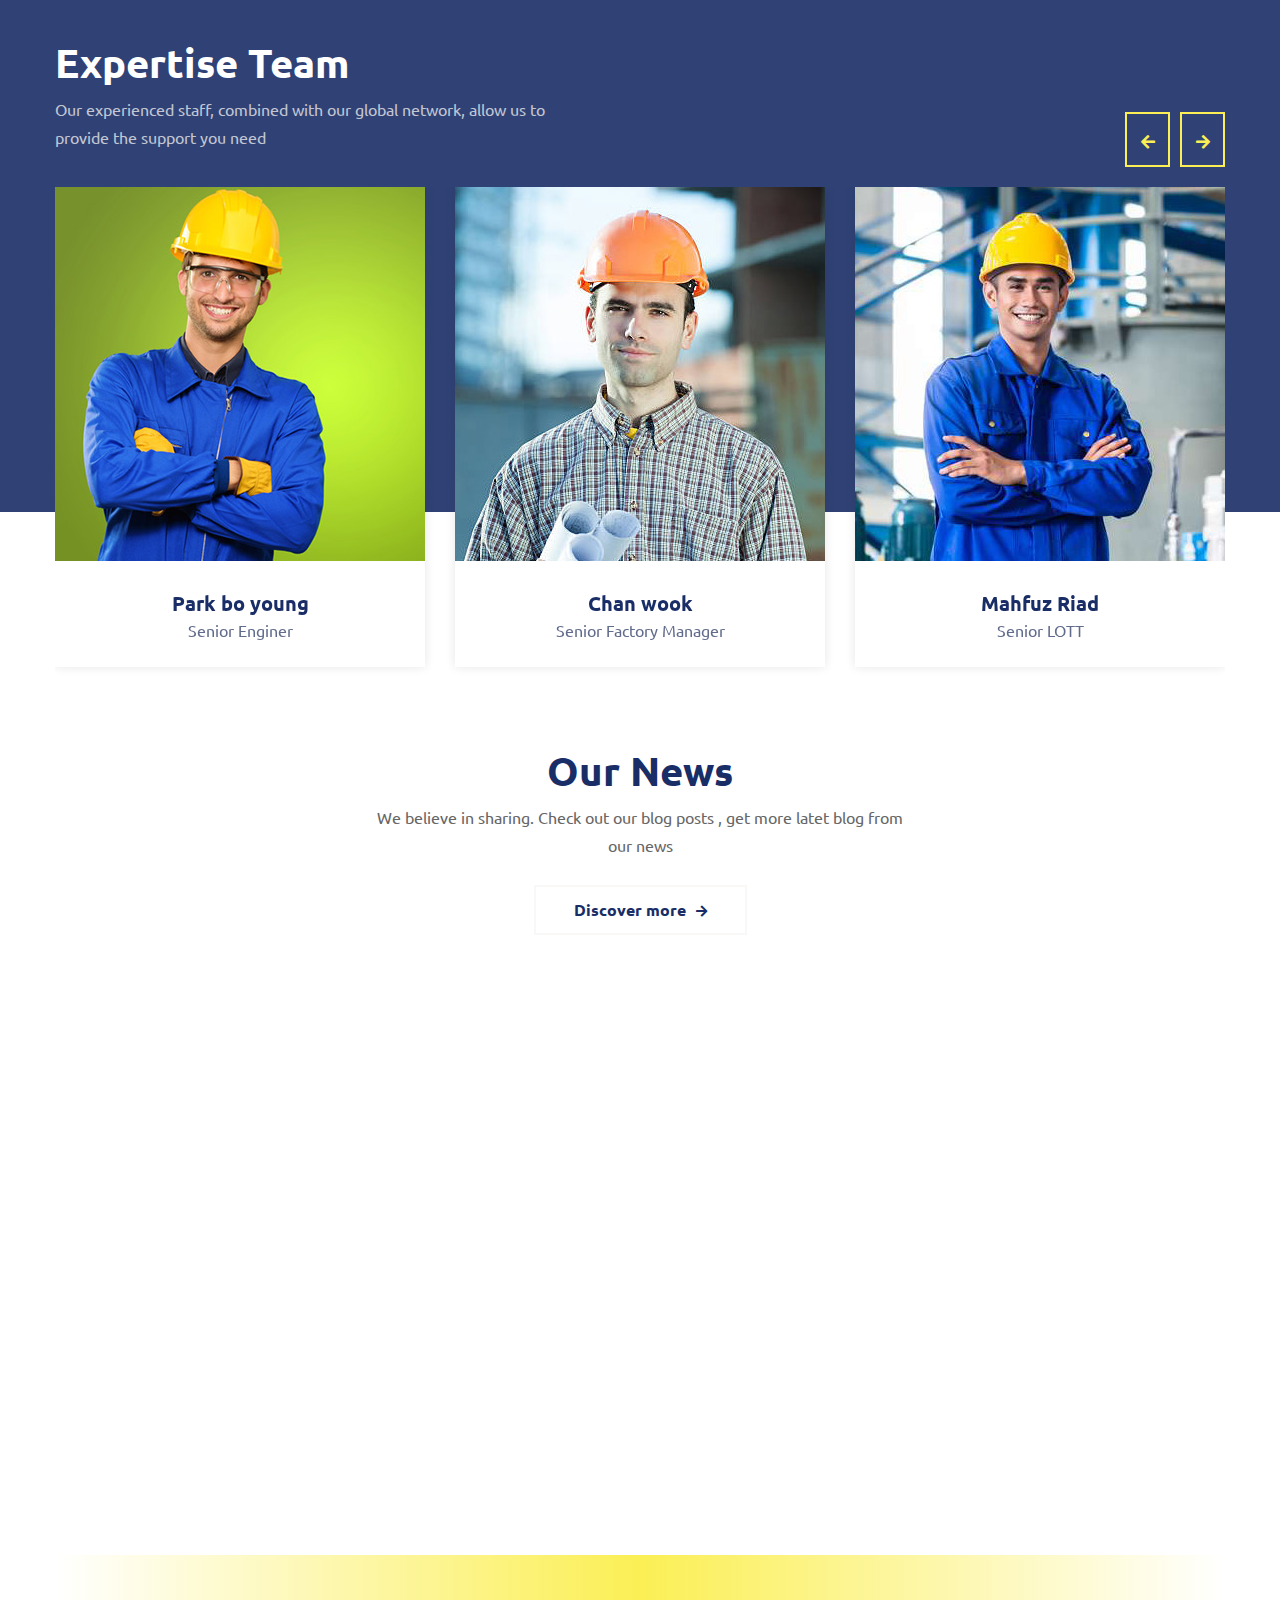
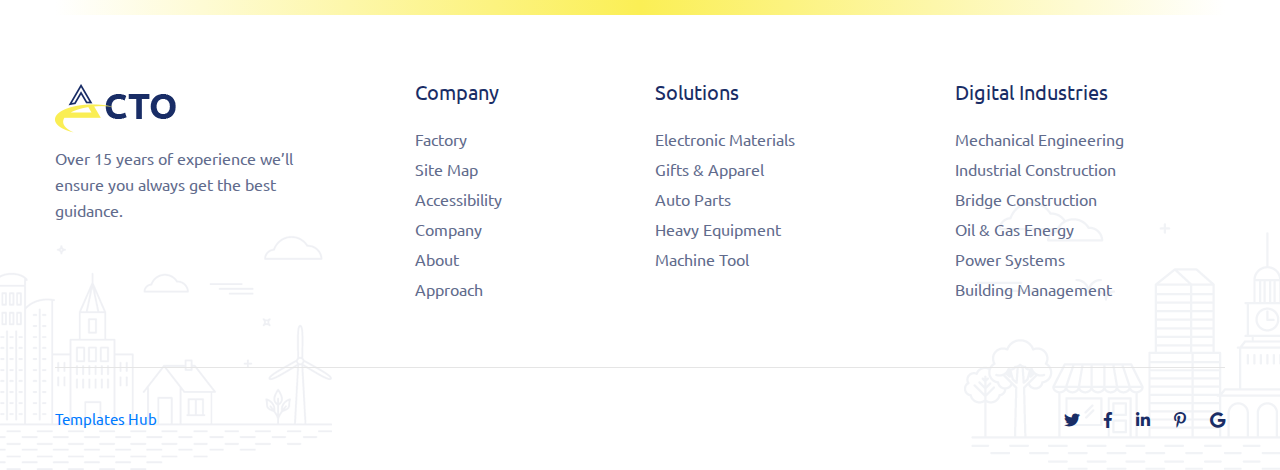
==== commit 5718e2e8: "first commit" ====
--- a/index-2.html
+++ b/index-2.html
@@ -89,11 +89,13 @@
             <div class="container">
                 <div class="inner-container clearfix">
                     <div class="left-content pull-left">
-                        <div class="info-box">
-                            <div class="icon-box"><i class="flaticon-placeholder"></i></div>
-                            <h5>Company Office</h5>
-                            <span>Road 21, 200 Novi Sad, USA</span>
-                        </div>
+                        <div class="inner-container clearfix">
+                            <div class="left-content pull-left">
+                                <div class="info-box">
+                                    <div class="icon-box"><i class="flaticon-placeholder"></i></div>
+                                    <h5>Company Office</h5>
+                                    <span>Road 21, 200 Novi Sad, USA</span>
+                                </div>
                         <div class="logo-box">
                             <figure class="logo"><a href="index-2.html"><img src="images/logo.png" alt=""></a></figure>
                         </div>
--- a/css/style.css
+++ b/css/style.css
@@ -627,8 +627,9 @@
   top: -8px;
 }
 .logo-box{
-  max-width: 200px;
-}
+  max-width: 130px;
+}
+
 
 
 
